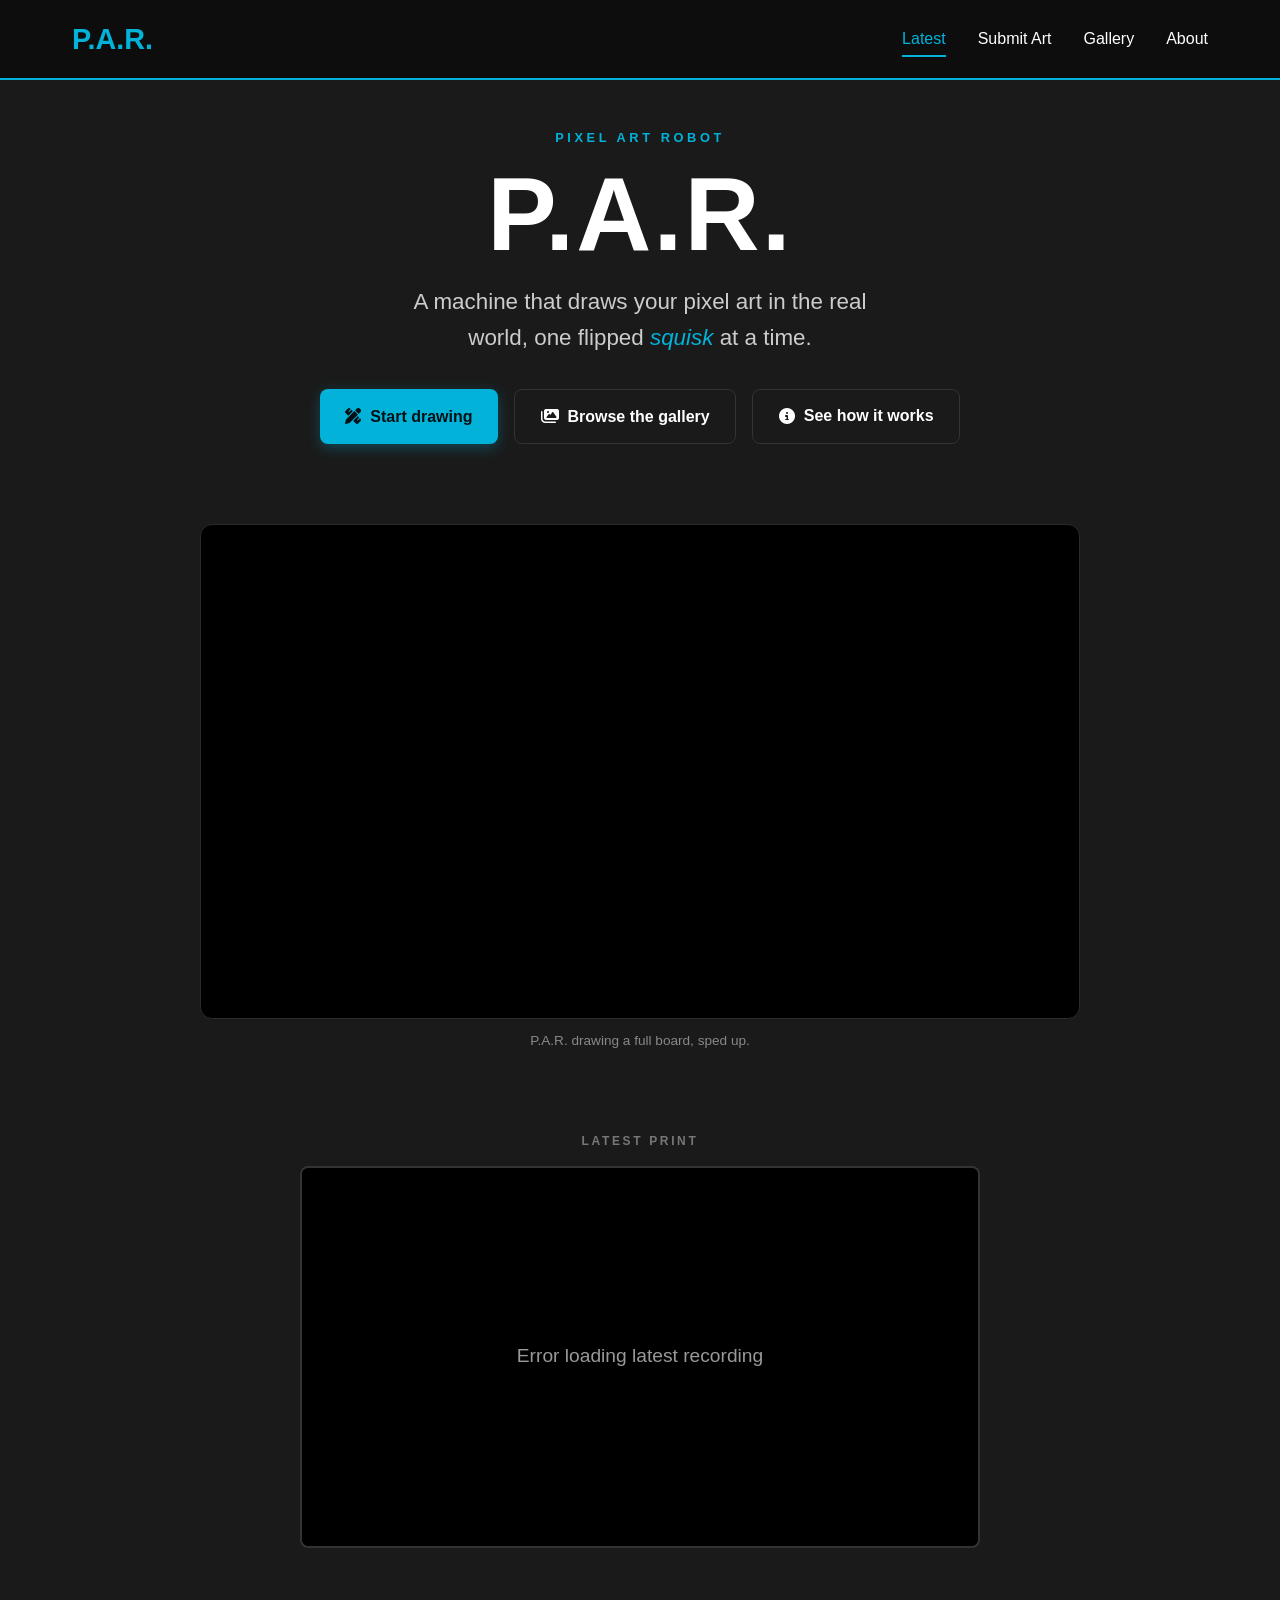
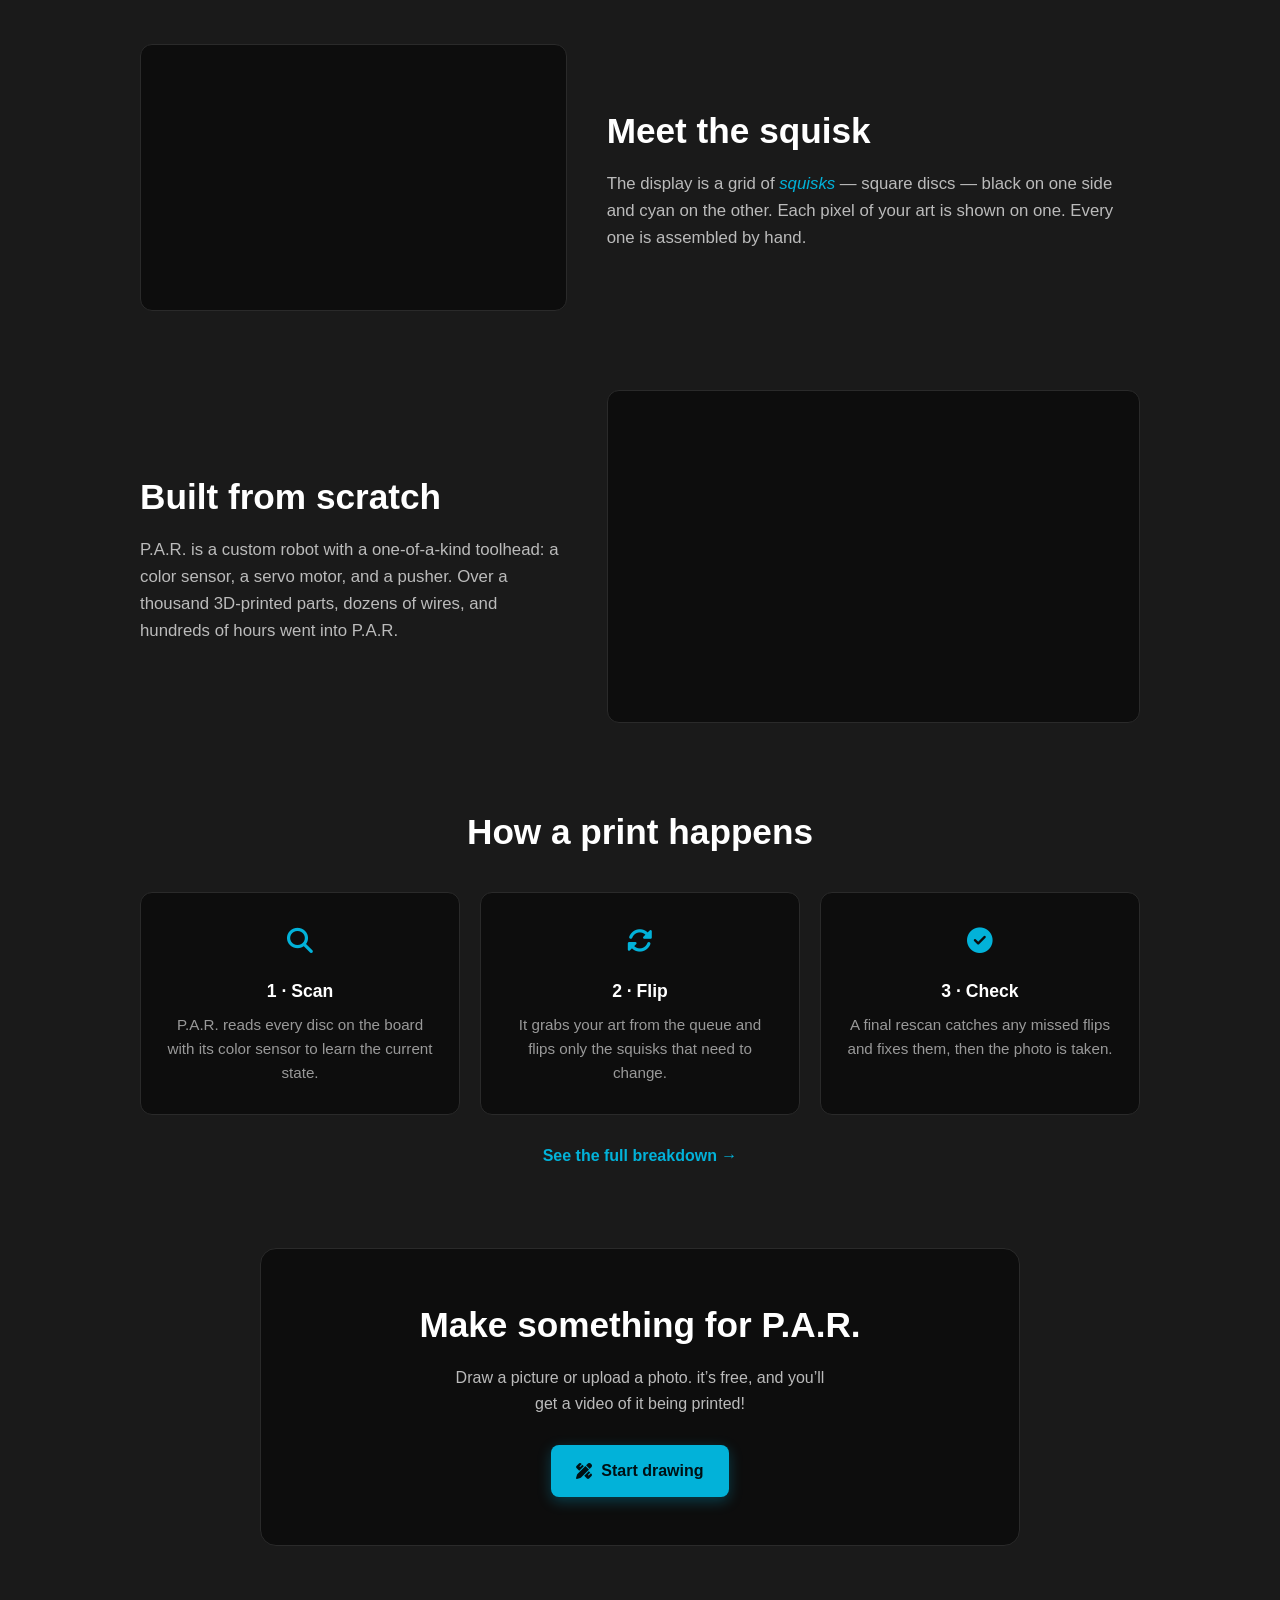
==== index.html @ ea00d744 "Submit modal: lighter field fill, retitle the modal and the first field - Field background #0d0d0d -" ====
<!DOCTYPE html>
<html lang="en">
<head>
    <meta charset="UTF-8">
    <meta name="viewport" content="width=device-width, initial-scale=1.0">
    <title>P.A.R.</title>
    <link rel="icon" type="image/webp" href="/favicon.webp">
    <link rel="stylesheet" href="https://cdnjs.cloudflare.com/ajax/libs/font-awesome/6.7.2/css/all.min.css" integrity="sha512-Evv84Mr4kqVGRNSgIGL/F/aIDqQb7xQ2vcrdIwxfjThSH8CSR7PBEakCr51Ck+w+/U6swU2Im1vVX0SVk9ABhg==" crossorigin="anonymous" referrerpolicy="no-referrer">
    <link rel="stylesheet" href="/style.css">
</head>
<body>
    <!-- Navbar -->
    <nav class="navbar">
        <div class="navbar-container">
            <a href="/latest" class="navbar-brand nav-link" data-tab="latest">P.A.R.</a>
            <ul class="navbar-menu">
                <li><a href="/latest" class="nav-link" data-tab="latest">Latest</a></li>
                <li><a href="/upload" class="nav-link" data-tab="upload">Submit Art</a></li>
                <li><a href="/gallery" class="nav-link" data-tab="gallery">Gallery</a></li>
                <li><a href="/about" class="nav-link" data-tab="about">About</a></li>
            </ul>
        </div>
    </nav>

    <!-- Main Content -->
    <main class="main-content">
        <!-- Latest / Home Tab -->
        <section id="latest" class="tab-content active">
            <!-- Hero -->
            <div class="home-hero reveal">
                <p class="home-eyebrow">Pixel Art Robot</p>
                <h1 class="home-title">P.A.R.</h1>
                <p class="home-subtitle">A machine that draws your pixel art in the real world, one flipped <em>squisk</em> at a time.</p>
                <div class="home-cta">
                    <a href="/upload" class="home-btn home-btn-primary nav-link" data-tab="upload"><i class="fa-solid fa-pen-ruler"></i> Start drawing</a>
                    <a href="/gallery" class="home-btn home-btn-ghost nav-link" data-tab="gallery"><i class="fa-solid fa-images"></i> Browse the gallery</a>
                    <button type="button" id="howItWorksBtn" class="home-btn home-btn-ghost"><i class="fa-solid fa-circle-info"></i> See how it works</button>
                </div>
                <!-- Prints-done counter (filled by updatePrintsDone from gallery.php) -->
                <div class="home-stat hidden" id="printsDoneStat" aria-live="polite">
                    <span class="home-stat-value" id="printsDoneValue">0</span>
                    <span class="home-stat-label" id="printsDoneLabel">prints done</span>
                </div>
            </div>

            <!-- Hero video: the drawing timelapse -->
            <div class="home-hero-video reveal">
                <video class="hero-video" autoplay muted loop playsinline preload="auto">
                    <source src="/media/drawing-timelapse.mp4" type="video/mp4">
                </video>
                <p class="home-hero-video-caption">P.A.R. drawing a full board, sped up.</p>
            </div>

            <!-- Featured latest recording (filled by loadLatestRecording) -->
            <div class="home-featured reveal">
                <p class="home-featured-label">Latest print</p>
                <div class="latest-container"></div>
            </div>

            <!-- Showcase: squisk assembly -->
            <section id="how-it-works" class="home-showcase reverse reveal">
                <div class="home-showcase-text">
                    <h2>Meet the squisk</h2>
                    <p>The display is a grid of <em>squisks</em> &mdash; square discs &mdash; black on one side and cyan on the other. Each pixel of your art is shown on one. Every one is assembled by hand.</p>
                </div>
                <div class="media-frame">
                    <video class="showcase-video" autoplay muted loop playsinline preload="metadata">
                        <source src="/media/squisk-assembly.mp4" type="video/mp4">
                    </video>
                </div>
            </section>

            <!-- Showcase: building the machine -->
            <section class="home-showcase reveal">
                <div class="home-showcase-text">
                    <h2>Built from scratch</h2>
                    <p>P.A.R. is a custom robot with a one-of-a-kind toolhead: a color sensor, a servo motor, and a pusher. Over a thousand 3D-printed parts, dozens of wires, and hundreds of hours went into P.A.R.</p>
                </div>
                <div class="media-frame">
                    <video class="showcase-video" autoplay muted loop playsinline preload="metadata">
                        <source src="/media/machine-build.mp4" type="video/mp4">
                    </video>
                </div>
            </section>

            <!-- How it works, three steps -->
            <section class="home-steps reveal">
                <h2 class="home-steps-title">How a print happens</h2>
                <div class="home-steps-grid">
                    <div class="home-step">
                        <div class="home-step-icon"><i class="fa-solid fa-magnifying-glass" aria-hidden="true"></i></div>
                        <h3>1 &middot; Scan</h3>
                        <p>P.A.R. reads every disc on the board with its color sensor to learn the current state.</p>
                    </div>
                    <div class="home-step">
                        <div class="home-step-icon"><i class="fa-solid fa-rotate" aria-hidden="true"></i></div>
                        <h3>2 &middot; Flip</h3>
                        <p>It grabs your art from the queue and flips only the squisks that need to change.</p>
                    </div>
                    <div class="home-step">
                        <div class="home-step-icon"><i class="fa-solid fa-circle-check" aria-hidden="true"></i></div>
                        <h3>3 &middot; Check</h3>
                        <p>A final rescan catches any missed flips and fixes them, then the photo is taken.</p>
                    </div>
                </div>
                <a href="/about" class="home-steps-link nav-link" data-tab="about">See the full breakdown &rarr;</a>
            </section>

            <!-- Final call to action -->
            <div class="home-final reveal">
                <h2>Make something for P.A.R.</h2>
                <p>Draw a picture or upload a photo. it&rsquo;s free, and you&rsquo;ll get a video of it being printed!</p>
                <a href="/upload" class="home-btn home-btn-primary nav-link" data-tab="upload"><i class="fa-solid fa-pen-ruler"></i> Start drawing</a>
            </div>
        </section>

        <!-- Upload Tab -->
        <section id="upload" class="tab-content">
            <div id="uploadRotatePrompt" class="upload-rotate-prompt hidden" aria-hidden="true">
                <div class="upload-rotate-card">
                    <div class="upload-rotate-icon" aria-hidden="true">
                        <i class="fa-solid fa-mobile-screen upload-rotate-phone"></i>
                        <i class="fa-solid fa-arrows-spin upload-rotate-arrows"></i>
                    </div>
                    <p>Rotate your phone for better experience</p>
                </div>
            </div>
            <div class="upload-container">
                <!-- Pixel Art Maker -->
                <div class="pixel-art-maker">
                    <div id="pixelGrid" class="pixel-grid"></div>
                    <div class="art-controls">
                        <div class="control-group" role="radiogroup" aria-label="Tool">
                            <span class="control-label">Tool</span>
                            <button type="button" class="tool-btn active" data-tool="pencil" aria-label="Pencil" title="Pencil"><i class="fa-solid fa-pencil"></i></button>
                            <button type="button" class="tool-btn" data-tool="line" aria-label="Line" title="Line"><i class="fa-solid fa-slash"></i></button>
                            <button type="button" class="tool-btn" data-tool="fill" aria-label="Fill" title="Fill"><i class="fa-solid fa-fill-drip"></i></button>
                        </div>
                        <div class="control-group" aria-label="Pen size">
                            <span class="control-label">Size</span>
                            <input type="range" id="penSizeSlider" class="pen-size-slider" min="1" max="20" value="1" aria-label="Pen size">
                            <span id="penSizeValue" class="pen-size-value">1</span>
                        </div>
                        <div class="control-group" aria-label="History">
                            <span class="control-label">History</span>
                            <button id="undoBtn" type="button" class="tool-btn" aria-label="Undo" title="Undo"><i class="fa-solid fa-rotate-left"></i></button>
                            <button id="redoBtn" type="button" class="tool-btn" aria-label="Redo" title="Redo"><i class="fa-solid fa-rotate-right"></i></button>
                        </div>
                        <div class="control-group" role="radiogroup" aria-label="Color">
                            <span class="control-label">Color</span>
                            <button type="button" class="color-btn color-blue active" data-color="blue" aria-label="Blue" title="Blue"></button>
                            <button type="button" class="color-btn color-black" data-color="black" aria-label="Black" title="Black"></button>
                            <button type="button" class="color-btn color-dither" data-color="dither" aria-label="Dither" title="Dither"><i class="fa-solid fa-chess-board" style="color: #02b2d9;"></i></button>
                        </div>
                        <button id="clearPixels" class="clear-button" type="button">Clear</button>
                    </div>
                </div>

                <!-- Clear Confirmation Modal -->
                <div id="clearConfirmModal" class="upload-modal hidden">
                    <div class="modal-content name-modal-content">
                        <h2 class="name-modal-title">Clear the canvas?</h2>
                        <p class="clear-modal-text">This will erase your pixel art. This can be undone with the undo.</p>
                        <div class="name-modal-actions">
                            <button id="cancelClearModal" type="button" class="queue-modal-button queue-modal-cancel">Cancel</button>
                            <button id="confirmClearModal" type="button" class="queue-modal-button clear-modal-confirm">Clear</button>
                        </div>
                    </div>
                </div>
                <button id="uploadBtn" type="button" class="upload-photo-link">Want to upload a photo instead? We'll turn it into pixel art!</button>
                <div class="upload-actions">
                    <button id="sendQueueBtn" class="upload-button queue-button">Send to P.A.R. Queue</button>
                </div>
                <p id="queueStatus" class="queue-status" aria-live="polite"></p>
                <input type="file" id="fileInput" accept="image/*,.heic,.heif" style="display: none;">

                <!-- Crop Modal -->
                <div id="cropModal" class="upload-modal hidden">
                    <div class="modal-content">
                        <!-- Action Buttons -->
                        <div class="modal-actions">
                            <button id="confirmCrop" class="confirm-button" title="Confirm Crop">✓</button>
                            <button id="cancelCrop" class="cancel-button" title="Cancel Crop">✕</button>
                        </div>

                        <!-- Crop Container -->
                        <div class="crop-frame-container">
                            <canvas id="cropCanvas" class="crop-canvas" tabindex="0"
                                    aria-label="Crop area: drag to move, pinch or scroll to zoom"></canvas>
                        </div>

                        <!-- Crop Controls -->
                        <div class="crop-controls">
                            <button type="button" id="cropRotateLeft" class="crop-control-button" title="Rotate left (Shift+R)" aria-label="Rotate left">
                                <i class="fa-solid fa-rotate-left"></i>
                            </button>
                            <button type="button" id="cropZoomOut" class="crop-control-button" title="Zoom out (−)" aria-label="Zoom out">
                                <i class="fa-solid fa-magnifying-glass-minus"></i>
                            </button>
                            <button type="button" id="cropReset" class="crop-control-button crop-reset-button" title="Fit whole image (0)">
                                <i class="fa-solid fa-expand"></i> Fit
                            </button>
                            <button type="button" id="cropZoomIn" class="crop-control-button" title="Zoom in (+)" aria-label="Zoom in">
                                <i class="fa-solid fa-magnifying-glass-plus"></i>
                            </button>
                            <button type="button" id="cropRotateRight" class="crop-control-button" title="Rotate right (R)" aria-label="Rotate right">
                                <i class="fa-solid fa-rotate-right"></i>
                            </button>
                        </div>

                        <!-- Crop Instructions -->
                        <div class="crop-instructions">
                            <p>Drag to move • Pinch or scroll to zoom • Double-tap to fit</p>
                        </div>
                    </div>
                </div>

                <!-- Upload Preview Modal -->
                <div id="uploadModal" class="upload-modal hidden">
                    <div class="modal-content">
                        <!-- Action Buttons -->
                        <div class="modal-actions">
                            <button id="confirmUpload" class="confirm-button" title="Confirm Upload">✓</button>
                            <button id="cancelUpload" class="cancel-button" title="Cancel Upload">✕</button>
                        </div>

                        <!-- Preview Grid -->
                        <div id="previewGrid" class="preview-grid"></div>

                        <!-- Black Point Slider -->
                        <div class="slider-container">
                            <label for="blackPointSlider">Black Point: <span id="blackPointValue">127</span></label>
                            <input type="range" id="blackPointSlider" min="0" max="255" value="127" class="slider">
                        </div>
                    </div>
                </div>

                <!-- Name Modal -->
                <div id="nameModal" class="upload-modal hidden">
                    <div class="modal-content name-modal-content">
                        <h2 class="name-modal-title">Add details to your art</h2>
                        <input type="text" id="pictureName" class="name-modal-input" placeholder="Enter a title for your artwork..." maxlength="100" autocomplete="off">
                        <p id="pictureNameError" class="name-modal-error hidden">A title is required.</p>
                        <input type="text" id="pictureArtist" class="name-modal-input" placeholder="Artist name (optional)" maxlength="100" autocomplete="name">
                        <input type="email" id="pictureEmail" class="name-modal-input" placeholder="Email to be notified when it prints (optional)" maxlength="254" autocomplete="email" inputmode="email">
                        <p id="pictureEmailError" class="name-modal-error hidden">Please enter a valid email, or leave it blank.</p>
                        <div id="nameModalPreview" class="preview-grid name-modal-preview" aria-hidden="true"></div>
                        <div class="name-modal-actions">
                            <button id="cancelNameModal" class="queue-modal-button queue-modal-cancel">Cancel</button>
                            <button id="confirmNameModal" class="queue-modal-button queue-modal-confirm">Upload</button>
                        </div>
                    </div>
                </div>
            </div>
        </section>

        <!-- Gallery Tab -->
        <section id="gallery" class="tab-content">
            <div class="gallery-search-wrap">
                <i class="fa-solid fa-magnifying-glass gallery-search-icon" aria-hidden="true"></i>
                <input type="search" id="gallerySearch" class="gallery-search" placeholder="Search by name" autocomplete="off" aria-label="Search gallery by name">
            </div>
            <div class="gallery-subtabs-sentinel" aria-hidden="true"></div>
            <div class="gallery-subtabs" role="tablist" aria-label="Gallery sections">
                <button type="button" class="gallery-subtab active" data-subtab="gallery" role="tab" aria-selected="true">Gallery</button>
                <button type="button" class="gallery-subtab" data-subtab="queue" role="tab" aria-selected="false">Queue</button>
            </div>
            <div class="gallery-container" id="galleryContainer"></div>
            <div class="gallery-container hidden" id="queueContainer"></div>

            <!-- Gallery Item Modal -->
            <div id="galleryItemModal" class="upload-modal hidden">
                <div class="modal-content gallery-item-modal-content">
                    <div class="modal-actions">
                        <button id="closeGalleryModal" class="cancel-button" title="Close">✕</button>
                    </div>
                    <!-- Scroll container: bitmap + photo + 16:9 recording stack
                         taller than the viewport on phones and short laptops.
                         The ✕ stays outside it so it can't scroll out of reach. -->
                    <div class="gallery-modal-scroll">
                        <p id="galleryModalName" class="gallery-modal-name"></p>
                        <p id="galleryModalArtist" class="gallery-modal-artist hidden"></p>
                        <canvas id="galleryModalImage" class="gallery-modal-image"></canvas>
                        <img id="galleryModalSnapshot" class="gallery-modal-snapshot hidden" alt="P.A.R. photo">
                        <p id="galleryModalNoSnapshot" class="gallery-modal-no-snapshot hidden">No P.A.R. image available.</p>
                        <p id="galleryModalPending" class="gallery-modal-pending hidden">In progress &mdash; check back once printing finishes.</p>
                        <p id="galleryModalQueue" class="gallery-modal-pending hidden"></p>
                        <div id="galleryModalVideo" class="gallery-modal-video hidden"></div>
                    </div>
                </div>
            </div>
        </section>

        <!-- About Tab -->
        <section id="about" class="tab-content">
            <div class="about-container">
                <!-- Written about section -->
                <section class="about-section">
                    <h2>About P.A.R.</h2>
                    <p>P.A.R. is a robot that draws 37x18 monochrome pixel art by flipping <i>squisks</i> (square discs).</p>
                    <p>It was designed to provide a unique art experience, letting the artist watch their art get made physically, through an interesting process.</p>
                </section>

                <!-- FAQ section -->
                <section class="about-faq">
                    <h2>FAQ</h2>
                    <div class="faq-item">
                        <h3>What does P.A.R. stand for?</h3>
                        <p>P.A.R. stands for <b>P</b>ixel <b>A</b>rt <b>R</b>obot.</p>
                    </div>
                    <div class="faq-item">
                        <h3>How much does it cost to submit art to P.A.R.??</h3>
                        <p>Submitting art to P.A.R. is completely free. There are no fees or ads.</p>
                    </div>
                    <div class="faq-item">
                        <h3>How does P.A.R. work?</h3>
                        <p>P.A.R. is basically a CNC machine with a special toolhead. It has a color sensor, a servo motor, and a pin, or pusher. The robot first scans the grid with the color sensor. Then it grabs the next pixel art piece from the server. Once it has the art, it starts flipping squisks. Here's an animation of how a squisk is flipped:</p>
                        <video class="faq-video" controls width="100%" height="auto" style="padding-top: 1rem;">
                            <source src="/flip_animation.mp4" type="video/mp4">
                            Your browser does not support the video tag.
                        </video>
                        <p> Next, it rescans the grid to check which squisks it failed to flip. It finally fixes any errors it finds.</p>
                    </div>
                    <div class="faq-item">
                        <h3>Can I build it myself?</h3>
                        <p>Yes! If you want to subject yourself to weeks or months of pain and suffering, you can access the <a href="https://cad.onshape.com/documents/f53ad3e9ce30d5497e995b42" target="_blank">full CAD model</a> for free, and 3D print all the parts. You'll also need all of the items on <a href="https://docs.google.com/spreadsheets/d/1KDJ_dTGv3_-FfAlu_G02fjJiUnLSrUQJU5qLMHbVO0g/edit?gid=0#gid=0">this material list.</a> You can find the code <a href="https://github.com/Z-Coder672/P.A.R.">on my GitHub</a>.<br><br> Disclaimer: the material list and other documents that regard building a P.A.R. are not necesarily complete yet. I am not responsible for any harm or damage caused by attempting to build a P.A.R.</p>
                    </div>
                </section>
            </div>
        </section>
    </main>

    <script src="/script.js"></script>
</body>
</html>
---- style.css ----
* {
    margin: 0;
    padding: 0;
    box-sizing: border-box;
}

html, body {
    height: 100%;
}

body {
    font-family: 'Segoe UI', Tahoma, Geneva, Verdana, sans-serif;
    background-color: #1a1a1a;
    color: #ffffff;
    line-height: 1.6;
    display: flex;
    flex-direction: column;
}

/* Navbar Styles */
.navbar {
    background-color: #0d0d0d;
    border-bottom: 2px solid #02b2d9;
    padding: 1rem 0;
    position: fixed;
    top: 0;
    left: 0;
    right: 0;
    z-index: 100;
}

.navbar-container {
    max-width: 1200px;
    margin: 0 auto;
    display: flex;
    justify-content: space-between;
    align-items: center;
    padding: 0 2rem;
}

.navbar-brand {
    font-size: 1.8rem;
    font-weight: bold;
    color: #02b2d9;
    text-decoration: none;
    cursor: pointer;
    /* Logo is a link now — keep it from being drag-selected as text. */
    user-select: none;
    -webkit-user-select: none;
    -webkit-tap-highlight-color: transparent;
}

.navbar-brand:hover,
.navbar-brand.active {
    text-decoration: none;
    border-bottom: none;
}

.navbar-menu {
    display: flex;
    list-style: none;
    gap: 2rem;
}

.navbar-menu a {
    color: #ffffff;
    text-decoration: none;
    transition: color 0.3s ease;
    font-weight: 500;
}

.navbar-menu a:hover {
    color: #02b2d9;
}

.navbar-menu a.active {
    color: #02b2d9;
    border-bottom: 2px solid #02b2d9;
    padding-bottom: 0.5rem;
}

/* Main Content */
.main-content {
    flex: 1;
    display: flex;
    flex-direction: column;
    padding-top: var(--navbar-height, 64px);
}

/* Tab Content */
.tab-content {
    display: none;
    flex: 1;
    padding: 2rem;
    max-width: 1200px;
    margin: 0 auto;
    width: 100%;
}

.tab-content.active {
    display: flex;
    justify-content: center;
    align-items: center;
}

/* Latest Recording Section */
#latest.tab-content.active {
    flex-direction: column;
}

.latest-container {
    width: 100%;
    max-width: 600px;
    display: flex;
    flex-direction: column;
    align-items: center;
}

.latest-caption {
    font-size: 1.3rem;
    font-weight: bold;
    color: #02b2d9;
    text-align: center;
}

.latest-iframe,
.latest-iframe-wrapper iframe {
    width: 100%;
    height: 100%;
    border: 0;
    border-radius: 8px;
    display: block;
}

.latest-iframe-wrapper {
    width: 100%;
    aspect-ratio: 16 / 9;
    margin-bottom: 1rem;
    border-radius: 8px;
    overflow: hidden;
    position: relative;
    z-index: 5;
}

.latest-loading-box {
    width: 100%;
    aspect-ratio: 16 / 9;
    background-color: #000000;
    border-radius: 8px;
    display: flex;
    align-items: center;
    justify-content: center;
    font-size: 1.3rem;
    color: #999999;
    margin-bottom: 1rem;
    border: 2px solid #333333;
}

.latest-links {
    margin-top: 1rem;
    text-align: center;
    color: #cccccc;
    font-size: 1rem;
    max-width: 600px;
}

.latest-links a {
    color: #02b2d9;
    text-decoration: none;
}

.latest-links a:hover {
    text-decoration: underline;
}

.no-latest-box {
    width: 100%;
    aspect-ratio: 16 / 9;
    background-color: #000000;
    border-radius: 8px;
    display: flex;
    flex-direction: column;
    align-items: center;
    justify-content: center;
    gap: 0.75rem;
    font-size: 1.2rem;
    color: #999999;
    margin-bottom: 1rem;
    border: 2px solid #333333;
    text-align: center;
    padding: 1rem;
}

.no-latest-box a {
    color: #02b2d9;
    text-decoration: none;
}

.no-latest-box a:hover {
    text-decoration: underline;
}

/* ============================================================
   Home / landing page (Latest tab)
   ============================================================ */

/* Let the landing page stack top-aligned instead of vertically
   centering a single video. */
#latest.tab-content.active {
    justify-content: flex-start;
    align-items: center;
    gap: 5rem;
    padding-top: 3rem;
    padding-bottom: 4rem;
}

/* Scroll-reveal: elements fade + rise into view once. */
.reveal {
    opacity: 0;
    transform: translateY(28px);
    transition: opacity 0.7s ease, transform 0.7s ease;
    will-change: opacity, transform;
}

.reveal.in-view {
    opacity: 1;
    transform: none;
}

@media (prefers-reduced-motion: reduce) {
    .reveal {
        opacity: 1;
        transform: none;
        transition: none;
    }
}

/* --- Hero --- */
.home-hero {
    width: 100%;
    max-width: 760px;
    text-align: center;
    display: flex;
    flex-direction: column;
    /* stretch (not center) so flex children take the container width and wrap /
       clamp internally instead of shrink-wrapping and overflowing on mobile. */
    align-items: stretch;
    gap: 0.6rem;
}

.home-eyebrow {
    font-size: 0.8rem;
    font-weight: 700;
    letter-spacing: 0.28em;
    text-transform: uppercase;
    color: #02b2d9;
    margin: 0;
}

.home-title {
    font-size: clamp(3.5rem, 12vw, 6.5rem);
    font-weight: 800;
    letter-spacing: 0.02em;
    line-height: 1;
    color: #ffffff;
    margin: 0.25rem 0 0.5rem;
}

.home-subtitle {
    font-size: clamp(1.05rem, 2.6vw, 1.4rem);
    color: #cccccc;
    max-width: 40ch;
    margin: 0 auto;
}

.home-subtitle em {
    color: #02b2d9;
    font-style: italic;
}

.home-cta {
    display: flex;
    flex-wrap: wrap;
    justify-content: center;
    gap: 1rem;
    margin-top: 1.5rem;
}

.home-btn {
    display: inline-flex;
    align-items: center;
    gap: 0.55rem;
    padding: 0.85rem 1.6rem;
    font-size: 1rem;
    font-weight: 700;
    border-radius: 8px;
    text-decoration: none;
    cursor: pointer;
    transition: transform 0.2s ease, box-shadow 0.2s ease, background-color 0.2s ease, border-color 0.2s ease, color 0.2s ease;
}

.home-btn-primary {
    background-color: #02b2d9;
    color: #001014;
    box-shadow: 0 4px 14px rgba(2, 178, 217, 0.3);
}

.home-btn-primary:hover {
    background-color: #29c6e8;
    transform: translateY(-2px);
    box-shadow: 0 8px 22px rgba(2, 178, 217, 0.45);
}

.home-btn-ghost {
    background-color: transparent;
    color: #ffffff;
    border: 1px solid #333333;
}

.home-btn-ghost:hover {
    border-color: #02b2d9;
    color: #02b2d9;
    transform: translateY(-2px);
}

.home-btn:active {
    transform: translateY(0);
}

/* --- Prints-done counter --- */
.home-stat {
    display: flex;
    flex-direction: column;
    align-items: center;
    gap: 0.15rem;
    margin-top: 1.75rem;
    /* The hero is the last child of #latest's 5rem section gap, so the counter
       inherits all of it. Pull that back in — the stat reads as part of the
       hero, not as its own section. */
    margin-bottom: -2.75rem;
}

.home-stat.hidden {
    display: none;
}

.home-stat-value {
    font-size: clamp(2rem, 6vw, 2.8rem);
    font-weight: 800;
    line-height: 1;
    color: #02b2d9;
    font-variant-numeric: tabular-nums;
}

.home-stat-label {
    font-size: 0.75rem;
    font-weight: 700;
    letter-spacing: 0.22em;
    text-transform: uppercase;
    color: #777777;
}

/* --- Hero video (drawing timelapse) --- */
.home-hero-video {
    width: 100%;
    max-width: 880px;
    display: flex;
    flex-direction: column;
    align-items: center;
    gap: 0.7rem;
}

.home-hero-video .hero-video {
    width: 100%;
    aspect-ratio: 16 / 9;
    object-fit: cover;
    display: block;
    border-radius: 12px;
    border: 1px solid #2a2a2a;
    background-color: #000000;
}

.home-hero-video-caption {
    font-size: 0.85rem;
    color: #888888;
    margin: 0;
    text-align: center;
}

/* --- Featured latest recording --- */
.home-featured {
    width: 100%;
    max-width: 680px;
    text-align: center;
    display: flex;
    flex-direction: column;
    align-items: stretch;
    gap: 0.9rem;
}

.home-featured .latest-links {
    margin-left: auto;
    margin-right: auto;
}

.home-featured-label {
    font-size: 0.75rem;
    font-weight: 700;
    letter-spacing: 0.22em;
    text-transform: uppercase;
    color: #777777;
    margin: 0;
}

.home-featured .latest-container {
    max-width: 680px;
}

/* --- Showcase sections (text + media) --- */
.home-showcase {
    width: 100%;
    max-width: 1000px;
    display: grid;
    grid-template-columns: 1fr 1.25fr;
    align-items: center;
    gap: 2.5rem;
}

.home-showcase.reverse .home-showcase-text {
    order: 2;
}

/* Offset the scroll target so "See how it works" lands the section below the
   fixed navbar rather than under it. */
#how-it-works {
    scroll-margin-top: calc(var(--navbar-height, 64px) + 1.5rem);
}

.home-showcase-text h2 {
    font-size: clamp(1.6rem, 4vw, 2.2rem);
    color: #ffffff;
    margin: 0 0 0.75rem;
}

.home-showcase-text p {
    color: #bbbbbb;
    font-size: 1.05rem;
    margin: 0;
}

.home-showcase-text em {
    color: #02b2d9;
    font-style: italic;
}

.media-frame {
    width: 100%;
    aspect-ratio: 16 / 10;
    border: 1px solid #2a2a2a;
    border-radius: 12px;
    overflow: hidden;
    background-color: #0d0d0d;
}

.media-frame video,
.media-frame img {
    width: 100%;
    height: 100%;
    object-fit: cover;
    display: block;
}

.media-placeholder {
    width: 100%;
    height: 100%;
    display: flex;
    flex-direction: column;
    align-items: center;
    justify-content: center;
    text-align: center;
    gap: 0.6rem;
    padding: 1.5rem;
    color: #555555;
    background-image:
        repeating-linear-gradient(45deg, transparent 0 14px, rgba(255, 255, 255, 0.015) 14px 28px);
    transition: color 0.2s ease, border-color 0.2s ease;
}

.media-frame:hover .media-placeholder {
    color: #6a6a6a;
}

.media-placeholder i {
    font-size: 2.4rem;
    color: #02b2d9;
    opacity: 0.55;
}

.media-placeholder-title {
    font-size: 0.95rem;
    font-weight: 600;
    color: #999999;
    max-width: 26ch;
}

.media-placeholder-note {
    font-size: 0.75rem;
    letter-spacing: 0.16em;
    text-transform: uppercase;
    color: #4a4a4a;
}

/* --- How it works, three steps --- */
.home-steps {
    width: 100%;
    max-width: 1000px;
    text-align: center;
}

.home-steps-title {
    font-size: clamp(1.6rem, 4vw, 2.2rem);
    color: #ffffff;
    margin: 0 0 2rem;
}

.home-steps-grid {
    display: grid;
    grid-template-columns: repeat(3, 1fr);
    gap: 1.25rem;
}

.home-step {
    background-color: #0d0d0d;
    border: 1px solid #2a2a2a;
    border-radius: 12px;
    padding: 1.75rem 1.5rem;
    text-align: center;
    transition: border-color 0.2s ease, transform 0.2s ease;
}

.home-step:hover {
    border-color: #02b2d9;
    transform: translateY(-4px);
}

.home-step-icon {
    font-size: 1.6rem;
    color: #02b2d9;
    margin-bottom: 0.9rem;
}

.home-step h3 {
    color: #ffffff;
    font-size: 1.1rem;
    margin: 0 0 0.5rem;
}

.home-step p {
    color: #999999;
    font-size: 0.95rem;
    margin: 0;
}

.home-steps-link {
    display: inline-block;
    margin-top: 1.75rem;
    color: #02b2d9;
    text-decoration: none;
    font-weight: 600;
}

.home-steps-link:hover {
    text-decoration: underline;
}

/* --- Final CTA --- */
.home-final {
    width: 100%;
    max-width: 760px;
    text-align: center;
    background-color: #0d0d0d;
    border: 1px solid #2a2a2a;
    border-radius: 16px;
    padding: 3rem 2rem;
    display: flex;
    flex-direction: column;
    align-items: center;
    gap: 0.75rem;
}

.home-final h2 {
    font-size: clamp(1.6rem, 4vw, 2.2rem);
    color: #ffffff;
    margin: 0;
}

.home-final p {
    color: #bbbbbb;
    margin: 0 0 1rem;
    max-width: 44ch;
}

@media (max-width: 768px) {
    #latest.tab-content.active {
        gap: 3.5rem;
    }

    .home-showcase {
        grid-template-columns: 1fr;
        gap: 1.25rem;
    }

    .home-showcase.reverse .home-showcase-text {
        order: 0;
    }

    .home-showcase-text {
        text-align: center;
    }

    .home-steps-grid {
        grid-template-columns: 1fr;
    }
}

/* Upload Container */
.upload-container {
    display: flex;
    flex-direction: column;
    justify-content: center;
    align-items: center;
    gap: 2rem;
    width: 100%;
    padding-inline: 1rem;
}

.upload-actions {
    display: flex;
    flex-wrap: wrap;
    justify-content: center;
    gap: 1rem;
}

.upload-photo-link {
    display: block;
    margin: 0 auto;
    background: none;
    border: none;
    padding: 0;
    color: #02b2d9;
    font-family: inherit;
    font-size: 1rem;
    text-align: center;
    text-decoration: underline;
    text-underline-offset: 3px;
    cursor: pointer;
    transition: color 0.3s ease;
}

.upload-photo-link:hover {
    color: #00a0c4;
}

.upload-rotate-prompt {
    position: fixed;
    left: 50%;
    bottom: calc(1rem + env(safe-area-inset-bottom));
    transform: translateX(-50%);
    z-index: 1100;
    width: min(28rem, calc(100% - 2rem));
    pointer-events: none;
}

.upload-rotate-prompt.hidden {
    display: none;
}

.upload-rotate-card {
    display: flex;
    flex-direction: row;
    align-items: center;
    justify-content: center;
    gap: 0.85rem;
    width: 100%;
    padding: 0.8rem 1rem;
    border: 1px solid rgba(2, 178, 217, 0.25);
    border-radius: 999px;
    background: rgba(10, 10, 10, 0.58);
    backdrop-filter: blur(10px);
    color: #ffffff;
    opacity: 0.72;
}

.upload-rotate-card p {
    margin: 0;
    font-size: 0.82rem;
    font-weight: 600;
    letter-spacing: 0.02em;
    text-transform: uppercase;
}

.upload-rotate-icon {
    --upload-phone-size: 1.5rem;
    --upload-arrow-scale: 1.55;
    position: relative;
    width: calc(var(--upload-phone-size) * var(--upload-arrow-scale));
    height: calc(var(--upload-phone-size) * var(--upload-arrow-scale));
    display: grid;
    place-items: center;
    color: #02b2d9;
    filter: drop-shadow(0 0 24px rgba(2, 178, 217, 0.35));
}

.upload-rotate-phone,
.upload-rotate-arrows {
    grid-area: 1 / 1;
    display: block;
    line-height: 1;
    transform-origin: center;
}

.upload-rotate-phone {
    font-size: var(--upload-phone-size);
    z-index: 1;
}

.upload-rotate-arrows {
    font-size: calc(var(--upload-phone-size) * var(--upload-arrow-scale));
    opacity: 0.45;
}

/* Pixel Art Maker */
.pixel-art-maker {
    display: flex;
    flex-direction: column;
    align-items: center;
    gap: 1rem;
    width: 100%;
}

.pixel-grid {
    display: grid;
    grid-template-columns: repeat(37, minmax(0, 1fr));
    grid-template-rows: repeat(18, minmax(0, 1fr));
    gap: 0;
    width: 100%;
    aspect-ratio: 37 / 18;
    background-color: #000000;
    padding: 0;
    border: 2px solid #02b2d9;
    border-radius: 4px;
    touch-action: none;
    overscroll-behavior: contain;
    -webkit-user-select: none;
    user-select: none;
    overflow: hidden;
}

.pixel {
    width: 100%;
    height: 100%;
    background-color: #000000;
    cursor: pointer;
    border: 0;
    transition: background-color 0.1s ease;
    touch-action: none;
}

.pixel.active {
    background-color: #02b2d9;
}

.art-controls {
    display: flex;
    flex-wrap: wrap;
    align-items: center;
    justify-content: center;
    gap: 1rem;
    padding: 0.6rem 0.85rem;
    background-color: #0d0d0d;
    border: 1px solid #333333;
    border-radius: 8px;
}

.control-group {
    display: flex;
    align-items: center;
    gap: 0.4rem;
    padding: 0 0.4rem;
}

.control-group + .control-group {
    border-left: 1px solid #2a2a2a;
}

.control-label {
    font-size: 0.8rem;
    font-weight: 600;
    color: #888888;
    text-transform: uppercase;
    letter-spacing: 0.05em;
    margin-right: 0.25rem;
}

.tool-btn {
    width: 36px;
    height: 36px;
    background-color: #1a1a1a;
    color: #cccccc;
    border: 1px solid #333333;
    border-radius: 6px;
    cursor: pointer;
    font-size: 0.95rem;
    display: flex;
    align-items: center;
    justify-content: center;
    transition: all 0.2s ease;
}

.tool-btn:hover {
    border-color: #02b2d9;
    color: #ffffff;
}

.tool-btn.active {
    background-color: #02b2d9;
    color: #000000;
    border-color: #02b2d9;
}

.tool-btn:disabled {
    opacity: 0.4;
    cursor: not-allowed;
}

.tool-btn:disabled:hover {
    border-color: #333333;
    color: #cccccc;
}

.color-btn {
    width: 32px;
    height: 32px;
    border-radius: 50%;
    border: 2px solid #333333;
    cursor: pointer;
    padding: 0;
    transition: all 0.2s ease;
}

.color-btn.color-blue {
    background-color: #02b2d9;
}

.color-btn.color-black {
    background-color: #000000;
}

.color-btn.color-dither {
    background-color: #000000;
    display: inline-flex;
    align-items: center;
    justify-content: center;
    font-size: 50px;
    line-height: 1;
    overflow: hidden;
}

.color-btn:hover {
    border-color: #ffffff;
}

.color-btn.active {
    border-color: #ffffff;
    box-shadow: 0 0 0 2px #02b2d9;
}

.clear-button {
    background-color: #e63946;
    color: #ffffff;
    border: none;
    padding: 0.5rem 1rem;
    font-size: 0.9rem;
    font-weight: bold;
    border-radius: 6px;
    cursor: pointer;
    transition: all 0.2s ease;
}

.clear-button:hover {
    background-color: #f05559;
    box-shadow: 0 4px 12px rgba(230, 57, 70, 0.35);
}

.clear-button:active {
    transform: translateY(1px);
}

.clear-modal-text {
    color: #cccccc;
    text-align: center;
    margin: 0;
}

.clear-modal-confirm {
    background-color: #e63946;
    color: #ffffff;
    box-shadow: 0 4px 12px rgba(230, 57, 70, 0.28);
}

.upload-button {
    background-color: #02b2d9;
    color: #000000;
    border: none;
    padding: 1rem 2rem;
    font-size: 1.1rem;
    font-weight: bold;
    border-radius: 6px;
    cursor: pointer;
    transition: all 0.3s ease;
    box-shadow: 0 4px 12px rgba(2, 178, 217, 0.3);
}

.upload-button:hover {
    background-color: #00a0c4;
    transform: translateY(-2px);
    box-shadow: 0 6px 16px rgba(2, 178, 217, 0.5);
}

.upload-button:active {
    transform: translateY(0);
}

.queue-button {
    background-color: #f2c94c;
    color: #111111;
    box-shadow: 0 4px 12px rgba(242, 201, 76, 0.3);
}

.queue-button:hover {
    background-color: #ffd95f;
    box-shadow: 0 6px 16px rgba(242, 201, 76, 0.45);
}

.queue-status {
    min-height: 1.5rem;
    color: #02b2d9;
    font-size: 0.95rem;
    text-align: center;
}

.queue-status.error {
    color: #ff7b7b;
}

/* Crop Modal */
/* The ✓/✕ actions are absolutely positioned over the top-right of the content,
   so the crop frame needs headroom or they sit on top of the drag surface. */
#cropModal .modal-content {
    padding-top: 4.25rem;
}

.crop-frame-container {
    display: flex;
    justify-content: center;
    align-items: center;
    margin-bottom: 1rem;
}

#cropCanvas {
    display: block;
    border: 2px solid #02b2d9;
    border-radius: 4px;
    background-color: #000000;
    cursor: grab;
    width: 100%;
    max-width: 500px;
    aspect-ratio: 37 / 18;
    /* Pointer events must own the gesture: no browser pan/pinch/zoom, no
       text selection, no long-press callout, no native image drag. */
    touch-action: none;
    -webkit-user-select: none;
    user-select: none;
    -webkit-touch-callout: none;
    -webkit-tap-highlight-color: transparent;
}

#cropCanvas:focus-visible {
    outline: 2px solid #f2c94c;
    outline-offset: 2px;
}

#cropCanvas.is-grabbing {
    cursor: grabbing;
}

.crop-controls {
    display: flex;
    justify-content: center;
    align-items: center;
    flex-wrap: wrap;
    gap: 0.5rem;
}

.crop-control-button {
    min-width: 44px;
    min-height: 44px;
    padding: 0 0.9rem;
    border: 1px solid #444444;
    border-radius: 6px;
    background-color: #262626;
    color: #ffffff;
    font-size: 1rem;
    font-family: inherit;
    cursor: pointer;
    display: inline-flex;
    align-items: center;
    justify-content: center;
    gap: 0.4rem;
    transition: background-color 0.2s ease, border-color 0.2s ease;
    touch-action: manipulation;
}

.crop-control-button:hover {
    background-color: #333333;
    border-color: #02b2d9;
}

.crop-control-button:active {
    background-color: #02b2d9;
    color: #000000;
}

.crop-instructions {
    text-align: center;
    color: #999999;
    font-size: 0.9rem;
    margin-top: 1rem;
    padding: 0.5rem;
    border-top: 1px solid #444444;
}

.crop-instructions p {
    margin: 0;
}

/* Set while the crop modal is open so the page behind can't scroll or
   rubber-band under a drag gesture on mobile. */
body.modal-open {
    overflow: hidden;
    overscroll-behavior: none;
}

/* Upload Modal */
.upload-modal {
    position: fixed;
    top: 0;
    left: 0;
    width: 100%;
    height: 100%;
    background-color: rgba(0, 0, 0, 0.7);
    display: flex;
    justify-content: center;
    align-items: center;
    z-index: 1000;
}

.upload-modal.hidden {
    display: none;
}

.modal-content {
    background-color: #1a1a1a;
    border: 2px solid #02b2d9;
    border-radius: 8px;
    padding: 2rem;
    max-width: 600px;
    width: 90%;
    position: relative;
}

.queue-modal-content {
    max-width: 760px;
    display: flex;
    flex-direction: column;
    gap: 1.5rem;
}

.queue-modal-title {
    margin: 0;
    text-align: center;
    font-size: 1.35rem;
    color: #ffffff;
}

/* Modal Action Buttons */
.modal-actions {
    position: absolute;
    top: 1rem;
    right: 1rem;
    display: flex;
    gap: 0.5rem;
}

.confirm-button,
.cancel-button {
    width: 40px;
    height: 40px;
    border: none;
    border-radius: 50%;
    font-size: 1.5rem;
    font-weight: bold;
    cursor: pointer;
    transition: all 0.3s ease;
    display: flex;
    justify-content: center;
    align-items: center;
}

.confirm-button {
    background-color: #00d946;
    color: #000000;
}

.confirm-button:hover {
    background-color: #00e555;
    transform: scale(1.1);
}

.confirm-button:active {
    transform: scale(0.95);
}

.cancel-button {
    background-color: #e63946;
    color: #ffffff;
}

.cancel-button:hover {
    background-color: #f05559;
    transform: scale(1.1);
}

.cancel-button:active {
    transform: scale(0.95);
}

/* Preview Grid */
.preview-grid {
    display: grid;
    grid-template-columns: repeat(37, 1fr);
    grid-template-rows: repeat(18, 1fr);
    gap: 1px;
    background-color: #333333;
    padding: 8px;
    border: 2px solid #02b2d9;
    border-radius: 4px;
    margin-bottom: 2rem;
    aspect-ratio: 37 / 18;
}

.preview-pixel {
    background-color: #000000;
    border: 0.5px solid #444444;
}

.queue-preview-grid {
    margin-bottom: 0;
    pointer-events: none;
}

.queue-modal-actions {
    display: flex;
    justify-content: center;
    gap: 1rem;
}

.queue-modal-button {
    min-width: 120px;
    border: none;
    border-radius: 6px;
    padding: 0.9rem 1.5rem;
    font-size: 1rem;
    font-weight: bold;
    cursor: pointer;
    transition: transform 0.2s ease, box-shadow 0.2s ease, background-color 0.2s ease;
}

.queue-modal-button:hover {
    transform: translateY(-1px);
}

.queue-modal-button:active {
    transform: translateY(0);
}

.queue-modal-confirm {
    background-color: #00d946;
    color: #000000;
    box-shadow: 0 4px 12px rgba(0, 217, 70, 0.28);
}

.queue-modal-cancel {
    background-color: #e63946;
    color: #ffffff;
    box-shadow: 0 4px 12px rgba(230, 57, 70, 0.28);
}

/* Pen size slider (in art-controls toolbar) */
.pen-size-slider {
    width: 110px;
    height: 4px;
    border-radius: 2px;
    background: #2a2a2a;
    outline: none;
    -webkit-appearance: none;
    appearance: none;
    cursor: pointer;
}

.pen-size-slider::-webkit-slider-thumb {
    -webkit-appearance: none;
    appearance: none;
    width: 14px;
    height: 14px;
    border-radius: 50%;
    background: #02b2d9;
    cursor: pointer;
    border: 2px solid #ffffff;
}

.pen-size-slider::-moz-range-thumb {
    width: 14px;
    height: 14px;
    border-radius: 50%;
    background: #02b2d9;
    cursor: pointer;
    border: 2px solid #ffffff;
}

.pen-size-value {
    min-width: 1.5rem;
    font-size: 0.85rem;
    font-weight: 600;
    color: #02b2d9;
    text-align: right;
}

/* Slider Container */
.slider-container {
    display: flex;
    flex-direction: column;
    align-items: center;
    gap: 1rem;
}

.slider-container label {
    font-size: 1rem;
    color: #ffffff;
    font-weight: 500;
}

#blackPointValue {
    color: #02b2d9;
    font-weight: bold;
}

.slider {
    width: 100%;
    max-width: 400px;
    height: 6px;
    border-radius: 3px;
    background: linear-gradient(to right, #000000, #ffffff);
    outline: none;
    -webkit-appearance: none;
    appearance: none;
    cursor: pointer;
}

.slider::-webkit-slider-thumb {
    -webkit-appearance: none;
    appearance: none;
    width: 20px;
    height: 20px;
    border-radius: 50%;
    background: #02b2d9;
    cursor: pointer;
    box-shadow: 0 0 8px rgba(2, 178, 217, 0.6);
    border: 2px solid #ffffff;
}

.slider::-moz-range-thumb {
    width: 20px;
    height: 20px;
    border-radius: 50%;
    background: #02b2d9;
    cursor: pointer;
    box-shadow: 0 0 8px rgba(2, 178, 217, 0.6);
    border: 2px solid #ffffff;
}

/* About Tab */
#about.tab-content.active {
    align-items: flex-start;
    justify-content: flex-start;
}

.about-container {
    width: 100%;
    max-width: 760px;
    margin: 0 auto;
    display: flex;
    flex-direction: column;
    gap: 2.5rem;
    padding: 1rem 0;
}

.about-section h2,
.about-faq h2 {
    color: #02b2d9;
    margin-bottom: 1rem;
    font-size: 1.6rem;
}

.about-section p {
    color: #cccccc;
    margin-bottom: 1rem;
}

.about-section a,
.about-faq a {
    color: #02b2d9;
    text-decoration: none;
}

.about-section a:hover,
.about-faq a:hover {
    text-decoration: underline;
}

.faq-item {
    margin-bottom: 1.5rem;
    padding-bottom: 1.5rem;
    border-bottom: 1px solid #2a2a2a;
}

.faq-item:last-child {
    border-bottom: none;
    margin-bottom: 0;
    padding-bottom: 0;
}

.faq-item h3 {
    color: #ffffff;
    font-size: 1.1rem;
    margin-bottom: 0.5rem;
}

.faq-item p {
    color: #cccccc;
}

/* Gallery Tab */
#gallery.tab-content.active {
    align-items: flex-start;
    justify-content: flex-start;
    flex-direction: column;
}

.gallery-search-wrap {
    position: relative;
    width: 100%;
    padding: 0.75rem 0 0.5rem;
}

.gallery-search-icon {
    position: absolute;
    left: 0.85rem;
    top: 50%;
    transform: translateY(-25%);
    color: #666666;
    pointer-events: none;
    font-size: 0.9rem;
}

.gallery-search {
    width: 100%;
    background-color: #1a1a1a;
    color: #e6e6e6;
    border: 1px solid #333333;
    border-radius: 8px;
    padding: 0.6rem 0.85rem 0.6rem 2.25rem;
    font-size: 0.95rem;
    outline: none;
    transition: border-color 0.15s ease, box-shadow 0.15s ease;
    box-sizing: border-box;
}

.gallery-search::placeholder {
    color: #666666;
}

.gallery-search:focus {
    border-color: #02b2d9;
    box-shadow: 0 0 0 2px rgba(2, 178, 217, 0.2);
}

.gallery-subtabs-sentinel {
    width: 100%;
    height: 1px;
}

.gallery-subtabs {
    display: flex;
    gap: 0.5rem;
    width: 100%;
    background-color: #1a1a1a;
    position: sticky;
    top: var(--navbar-height, 64px);
    z-index: 50;
    border-bottom: 1px solid transparent;
    transition: border-color 0.15s ease;
}

.gallery-subtabs.stuck {
    border-bottom-color: #333333;
}

.gallery-subtab {
    background: transparent;
    color: #888888;
    border: none;
    border-bottom: 2px solid transparent;
    padding: 0.6rem 1rem;
    font-size: 0.95rem;
    font-weight: 600;
    cursor: pointer;
    transition: color 0.15s ease, border-color 0.15s ease;
    margin-bottom: -1px;
}

.gallery-subtab:hover {
    color: #cccccc;
}

.gallery-subtab.active {
    color: #02b2d9;
    border-bottom-color: #02b2d9;
}

.gallery-container.hidden {
    display: none;
}

.gallery-container {
    width: 100%;
    padding: 1rem 0;
}

.gallery-grid {
    display: grid;
    grid-template-columns: repeat(auto-fill, minmax(200px, 1fr));
    gap: 1.25rem;
}

.gallery-card {
    background-color: #0d0d0d;
    border: 1px solid #333333;
    border-radius: 8px;
    overflow: hidden;
    transition: border-color 0.2s ease;
}

.gallery-card {
    cursor: pointer;
}

.gallery-card:hover {
    border-color: #02b2d9;
}

.gallery-image {
    width: 100%;
    display: block;
    image-rendering: pixelated;
}

.gallery-name {
    padding: 0.5rem 0.75rem;
    font-size: 0.875rem;
    color: #cccccc;
    text-align: center;
    white-space: nowrap;
    overflow: hidden;
    text-overflow: ellipsis;
}

.gallery-pending {
    color: #888888;
    font-style: italic;
}

.gallery-pending a {
    color: #02b2d9;
    text-decoration: none;
}

.gallery-pending a:hover {
    text-decoration: underline;
}

.gallery-placeholder {
    display: flex;
    flex-direction: column;
    align-items: center;
    gap: 0.75rem;
    padding: 5rem 2rem;
    text-align: center;
    color: #555555;
    width: 100%;
}

.gallery-placeholder-icon {
    font-size: 3rem;
    color: #333333;
}

.gallery-placeholder-text {
    font-size: 1.1rem;
    font-weight: 600;
    color: #555555;
}

.gallery-placeholder-sub {
    font-size: 0.875rem;
    color: #3a3a3a;
    max-width: 300px;
}

.gallery-loading {
    text-align: center;
    padding: 5rem 2rem;
    color: #555555;
    width: 100%;
}

/* Gallery Item Modal */
.gallery-item-modal-content {
    max-width: 500px;
    display: flex;
    flex-direction: column;
    padding-top: 3rem;
    /* Cap to the viewport so a tall entry (bitmap + photo + recording) scrolls
       inside the modal instead of running off-screen with no way to reach it —
       the overlay is position:fixed, so the page behind can't scroll to it. */
    max-height: 90vh;
    /* Small-viewport units account for mobile browser chrome; ignored by
       browsers that don't support them, which keep the vh value above. */
    max-height: 90dvh;
}

.gallery-modal-scroll {
    display: flex;
    flex-direction: column;
    align-items: center;
    gap: 1rem;
    width: 100%;
    overflow-y: auto;
    /* A flex child won't shrink below its content without this, which would
       defeat the max-height above. */
    min-height: 0;
    /* Don't chain the scroll to the page once this box hits its end. */
    overscroll-behavior: contain;
}

.gallery-modal-name {
    font-size: 1.1rem;
    font-weight: 600;
    color: #ffffff;
    text-align: center;
    margin: 0;
}

/* Optional artist credit under the piece name. Hidden (not blank) when the
   submitter left the field empty — see setGalleryModalArtist. */
.gallery-modal-artist {
    font-size: 0.9rem;
    font-weight: 400;
    color: #999999;
    text-align: center;
    margin: 0;
}

.gallery-modal-artist.hidden {
    display: none;
}

.gallery-modal-image {
    width: 100%;
    display: block;
    image-rendering: pixelated;
    border: 1px solid #333333;
    border-radius: 4px;
}

.gallery-modal-pending {
    color: #888888;
    font-style: italic;
    text-align: center;
    margin: 0;
}

.gallery-modal-snapshot {
    width: 100%;
    display: block;
    border: 1px solid #333333;
    border-radius: 4px;
}

.gallery-modal-no-snapshot {
    color: #888888;
    font-style: italic;
    text-align: center;
    margin: 0;
}

.gallery-modal-pending.hidden,
.gallery-modal-image.hidden,
.gallery-modal-snapshot.hidden,
.gallery-modal-no-snapshot.hidden,
.gallery-modal-video.hidden {
    display: none;
}

.gallery-modal-video {
    width: 100%;
    aspect-ratio: 16 / 9;
    margin-top: 0.75rem;
    border: 1px solid #333333;
    border-radius: 4px;
    overflow: hidden;
    background: #000;
}

.gallery-modal-video iframe {
    width: 100%;
    height: 100%;
    border: 0;
    display: block;
}

.gallery-modal-pending a {
    color: #02b2d9;
    text-decoration: none;
}

.gallery-modal-pending a:hover {
    text-decoration: underline;
}

/* Name Modal */
.name-modal-content {
    max-width: 760px;
    display: flex;
    flex-direction: column;
    gap: 1.5rem;
}

.name-modal-title {
    margin: 0;
    text-align: center;
    font-size: 1.35rem;
    color: #ffffff;
}

.name-modal-input {
    /* Lighter than the #1a1a1a modal surface so the fields read as raised
       wells rather than holes punched in the panel. */
    background-color: #222222;
    /* Near-white so the fields read as clearly editable against the modal's
       dark surface — deliberately not pure #fff, which fights the cyan focus. */
    border: 2px solid #d9d9d9;
    border-radius: 6px;
    color: #ffffff;
    font-size: 1rem;
    padding: 0.75rem 1rem;
    width: 100%;
    outline: none;
    transition: border-color 0.2s ease;
    font-family: inherit;
}

.name-modal-input:focus {
    border-color: #02b2d9;
}

.name-modal-input::placeholder {
    /* Lifted alongside the lighter field background — #555 was tuned against
       the old #0d0d0d and loses contrast against #222. */
    color: #7d7d7d;
}

.name-modal-input.input-error {
    border-color: #e63946;
}

.name-modal-error {
    color: #e63946;
    font-size: 0.875rem;
    margin-top: -0.75rem;
}

.name-modal-error.hidden {
    display: none;
}

.name-modal-preview {
    margin-bottom: 0;
    pointer-events: none;
}

.name-modal-actions {
    display: flex;
    justify-content: center;
    gap: 1rem;
}

/* Responsive Design */
@media (max-width: 768px) {
    .navbar-container {
        flex-direction: column;
        gap: 1rem;
    }

    .navbar-menu {
        gap: 1rem;
    }

    .latest-caption {
        font-size: 1.5rem;
    }

    .container {
        padding: 1rem;
    }

    .upload-rotate-card p {
        font-size: 0.75rem;
    }

    .upload-rotate-icon {
        --upload-phone-size: 1.25rem;
    }

    .upload-actions {
        width: 100%;
        flex-direction: column;
    }

    .upload-button,
    .queue-modal-button {
        width: 100%;
    }

    #cropModal .modal-content {
        padding: 3.75rem 1rem 1rem;
        width: 96%;
    }

    .crop-instructions {
        font-size: 0.8rem;
        margin-top: 0.75rem;
    }

    .crop-controls {
        gap: 0.4rem;
    }

    /* Five buttons on a narrow phone: the icon-only ones share the row evenly
       and Fit keeps its label without wrapping. */
    .crop-control-button {
        flex: 1 1 0;
        min-width: 44px;
        padding: 0 0.4rem;
    }

    .crop-reset-button {
        flex: 1.3 1 0;
    }
}

@media (max-width: 768px) and (max-height: 760px) {
    body.upload-tab-active .navbar {
        padding: 0.5rem 0;
    }

    body.upload-tab-active .navbar-container {
        flex-direction: row;
        justify-content: center;
        gap: 0;
    }

    body.upload-tab-active .navbar-brand {
        display: none;
    }

    body.upload-tab-active .navbar-menu {
        justify-content: center;
    }

    body.upload-tab-active #upload.tab-content {
        padding-top: 1rem;
        padding-bottom: 1rem;
    }
}
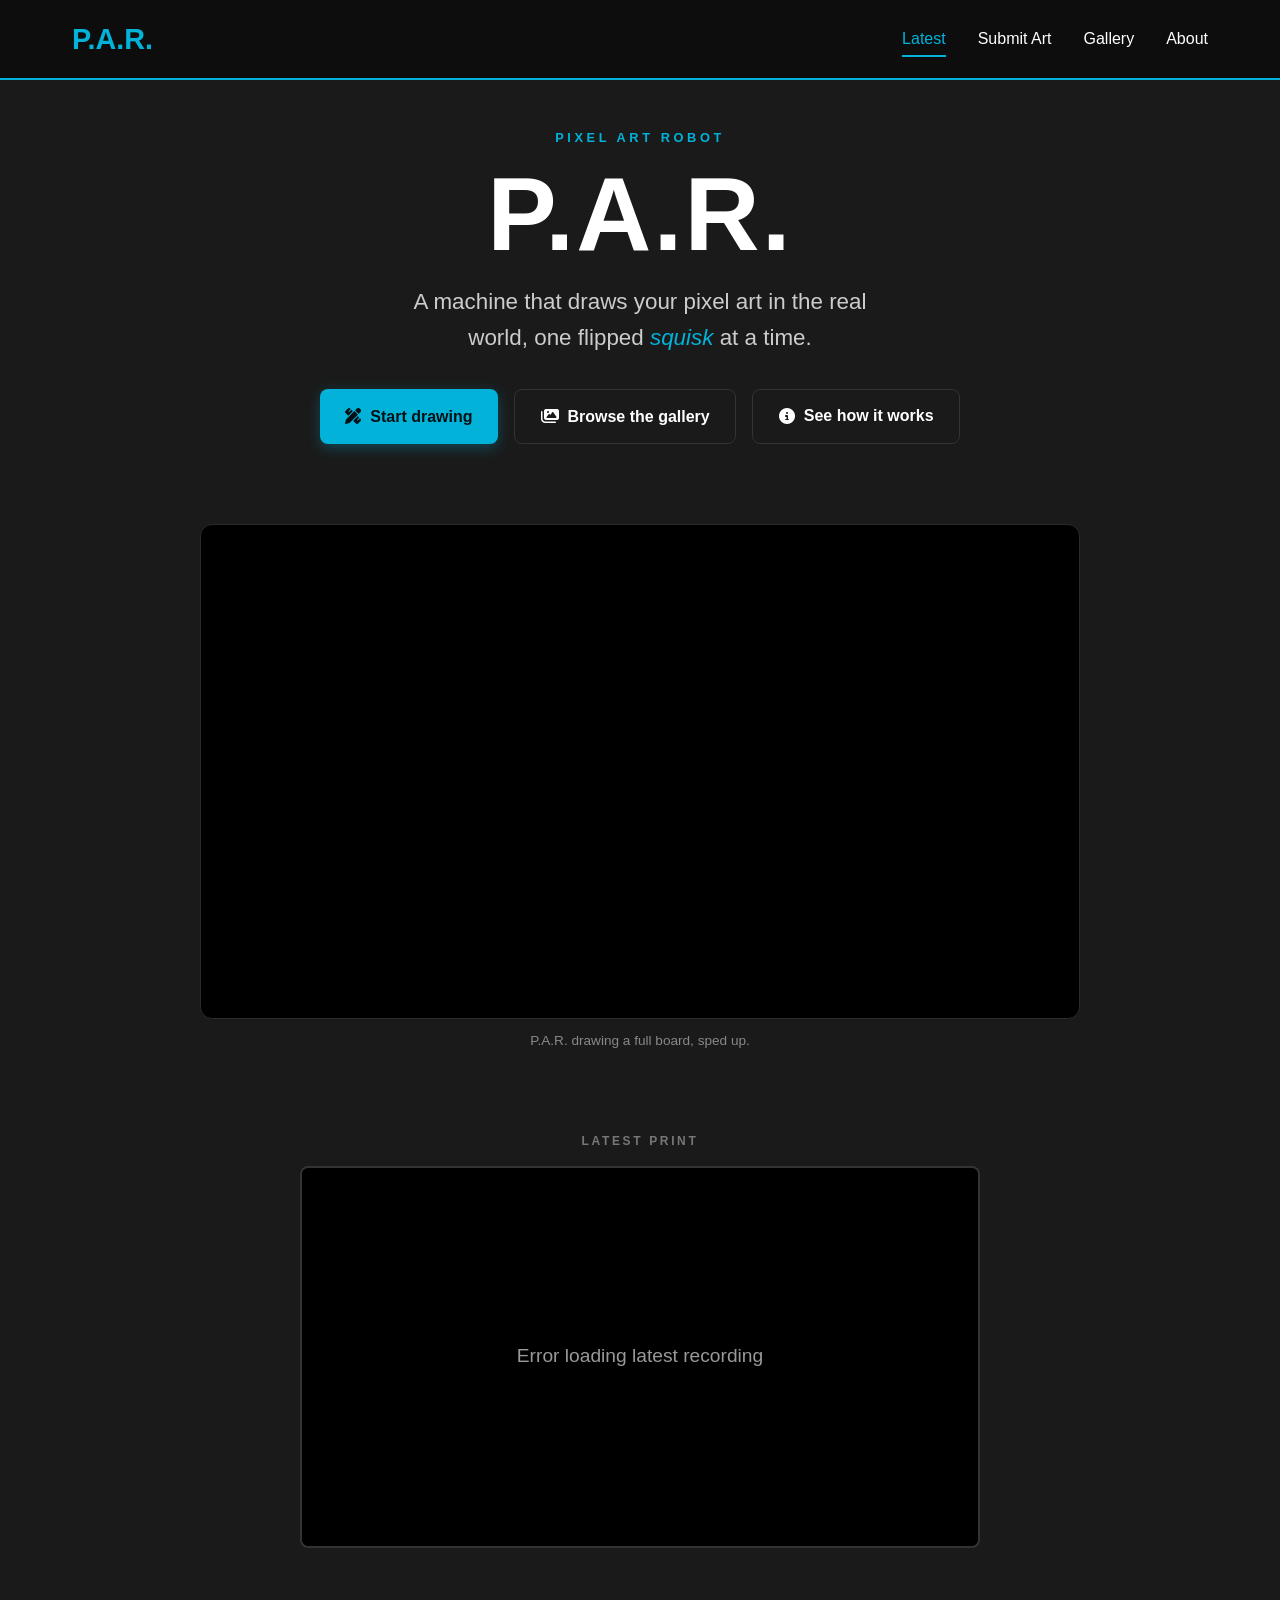
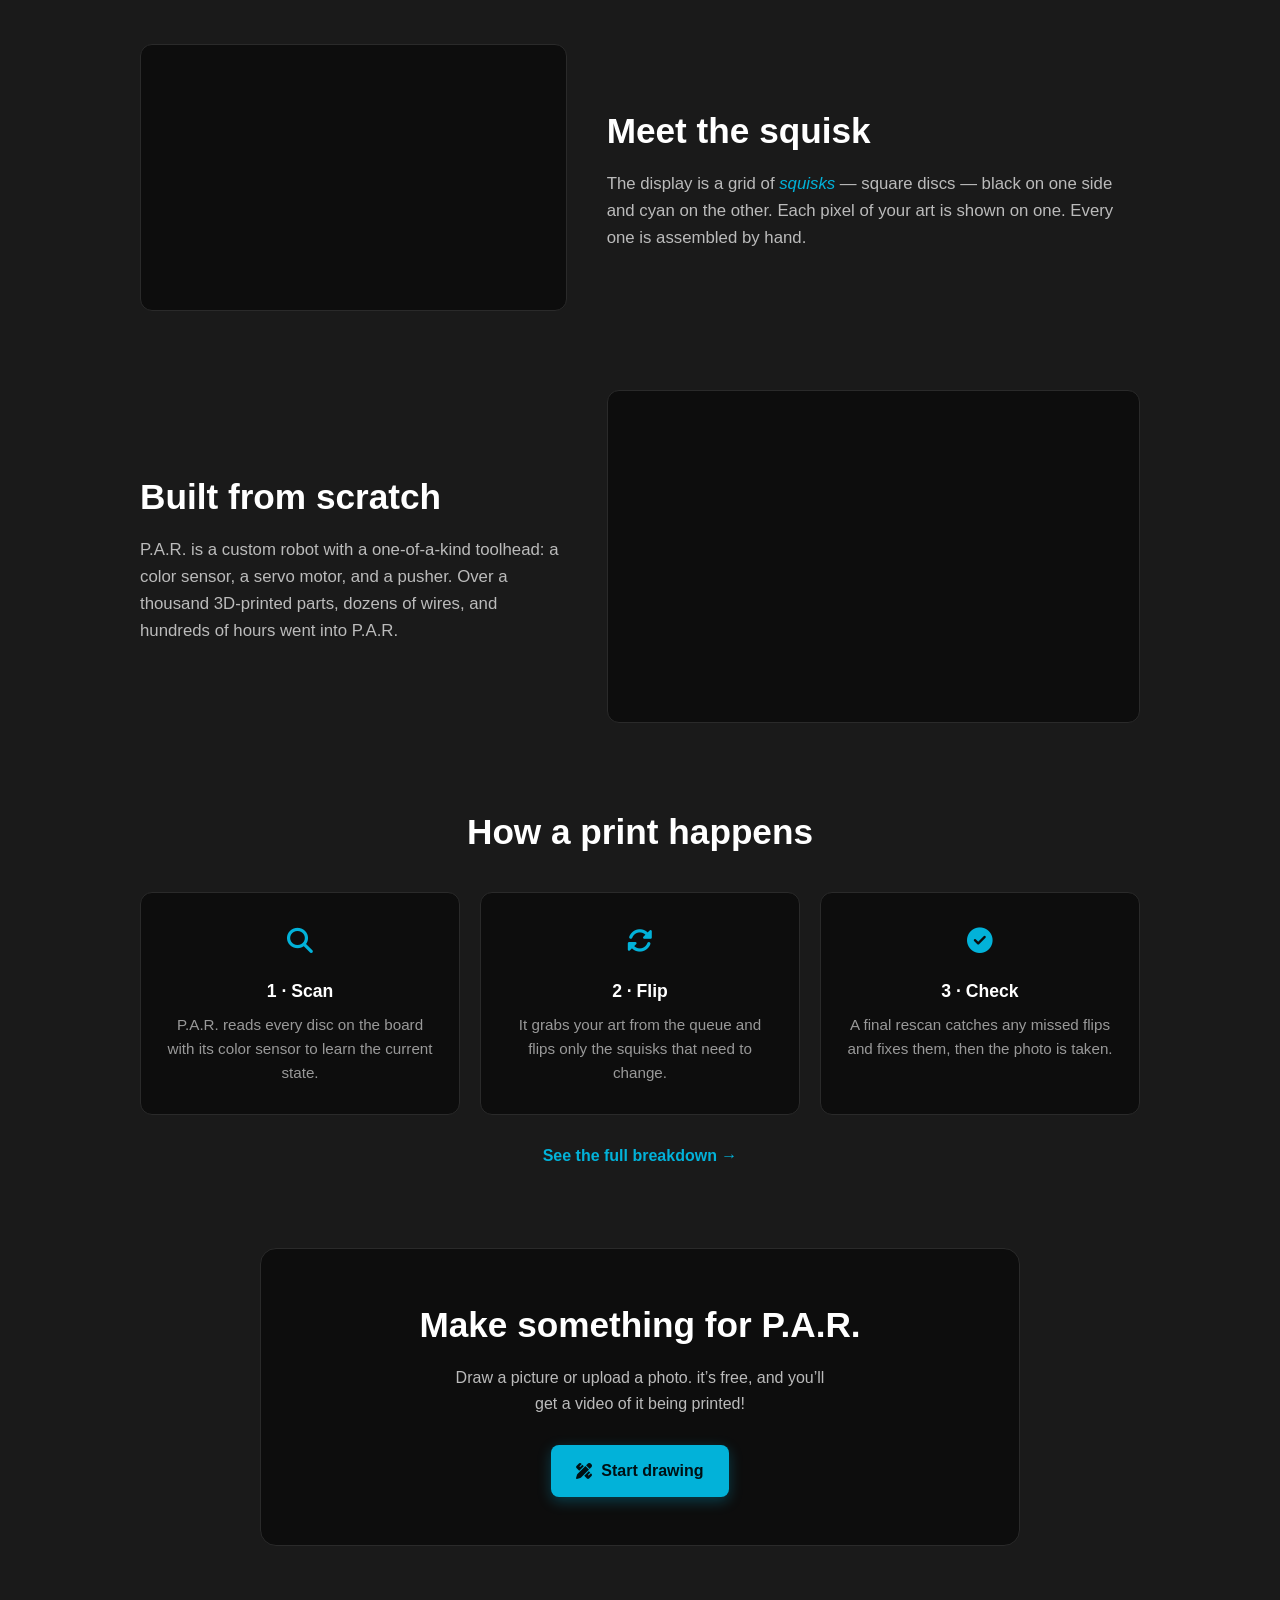
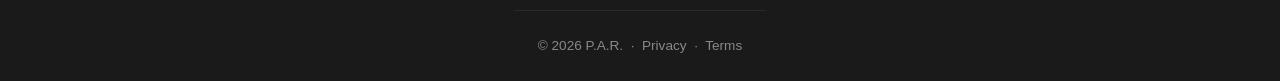
==== commit 077daa8c: "Add global Privacy/Terms footer to the SPA Small site-wide footer (sibling of <main>, visible on eve" ====
--- a/index.html
+++ b/index.html
@@ -239,7 +239,7 @@
                 <div id="nameModal" class="upload-modal hidden">
                     <div class="modal-content name-modal-content">
                         <h2 class="name-modal-title">Add details to your art</h2>
-                        <input type="text" id="pictureName" class="name-modal-input" placeholder="Enter a title for your artwork..." maxlength="100" autocomplete="off">
+                        <input type="text" id="pictureName" class="name-modal-input" placeholder="Enter a title for your artwork (required)..." maxlength="100" autocomplete="off">
                         <p id="pictureNameError" class="name-modal-error hidden">A title is required.</p>
                         <input type="text" id="pictureArtist" class="name-modal-input" placeholder="Artist name (optional)" maxlength="100" autocomplete="name">
                         <input type="email" id="pictureEmail" class="name-modal-input" placeholder="Email to be notified when it prints (optional)" maxlength="254" autocomplete="email" inputmode="email">
@@ -330,6 +330,11 @@
         </section>
     </main>
 
+    <!-- Site footer (shown on every tab) -->
+    <footer class="site-footer">
+        <p>&copy; 2026 P.A.R. &nbsp;·&nbsp; <a href="/privacy.html">Privacy</a> &nbsp;·&nbsp; <a href="/terms.html">Terms</a></p>
+    </footer>
+
     <script src="/script.js"></script>
 </body>
 </html>
--- a/style.css
+++ b/style.css
@@ -1573,6 +1573,14 @@
     overscroll-behavior: contain;
 }
 
+/* Flex children shrink to fit their container by default, so the bitmap, the
+   photo and the 16/9 recording box were being vertically crushed to squeeze
+   inside max-height instead of overflowing. Pin them to their natural size and
+   let .gallery-modal-scroll scroll. */
+.gallery-modal-scroll > * {
+    flex-shrink: 0;
+}
+
 .gallery-modal-name {
     font-size: 1.1rem;
     font-weight: 600;
@@ -1635,6 +1643,8 @@
 .gallery-modal-video {
     width: 100%;
     aspect-ratio: 16 / 9;
+    /* Belt-and-braces against the flex crush; see .gallery-modal-scroll > *. */
+    flex-shrink: 0;
     margin-top: 0.75rem;
     border: 1px solid #333333;
     border-radius: 4px;
@@ -1813,3 +1823,23 @@
         padding-bottom: 1rem;
     }
 }
+
+/* Global site footer (Privacy / Terms) — matches the legal pages */
+.site-footer {
+    border-top: 1px solid #2a2a2a;
+    max-width: 820px;
+    margin: 0 auto;
+    padding: 1.5rem;
+    color: #888888;
+    font-size: 0.85rem;
+    text-align: center;
+}
+
+.site-footer a {
+    color: #888888;
+    text-decoration: none;
+}
+
+.site-footer a:hover {
+    color: #02b2d9;
+}
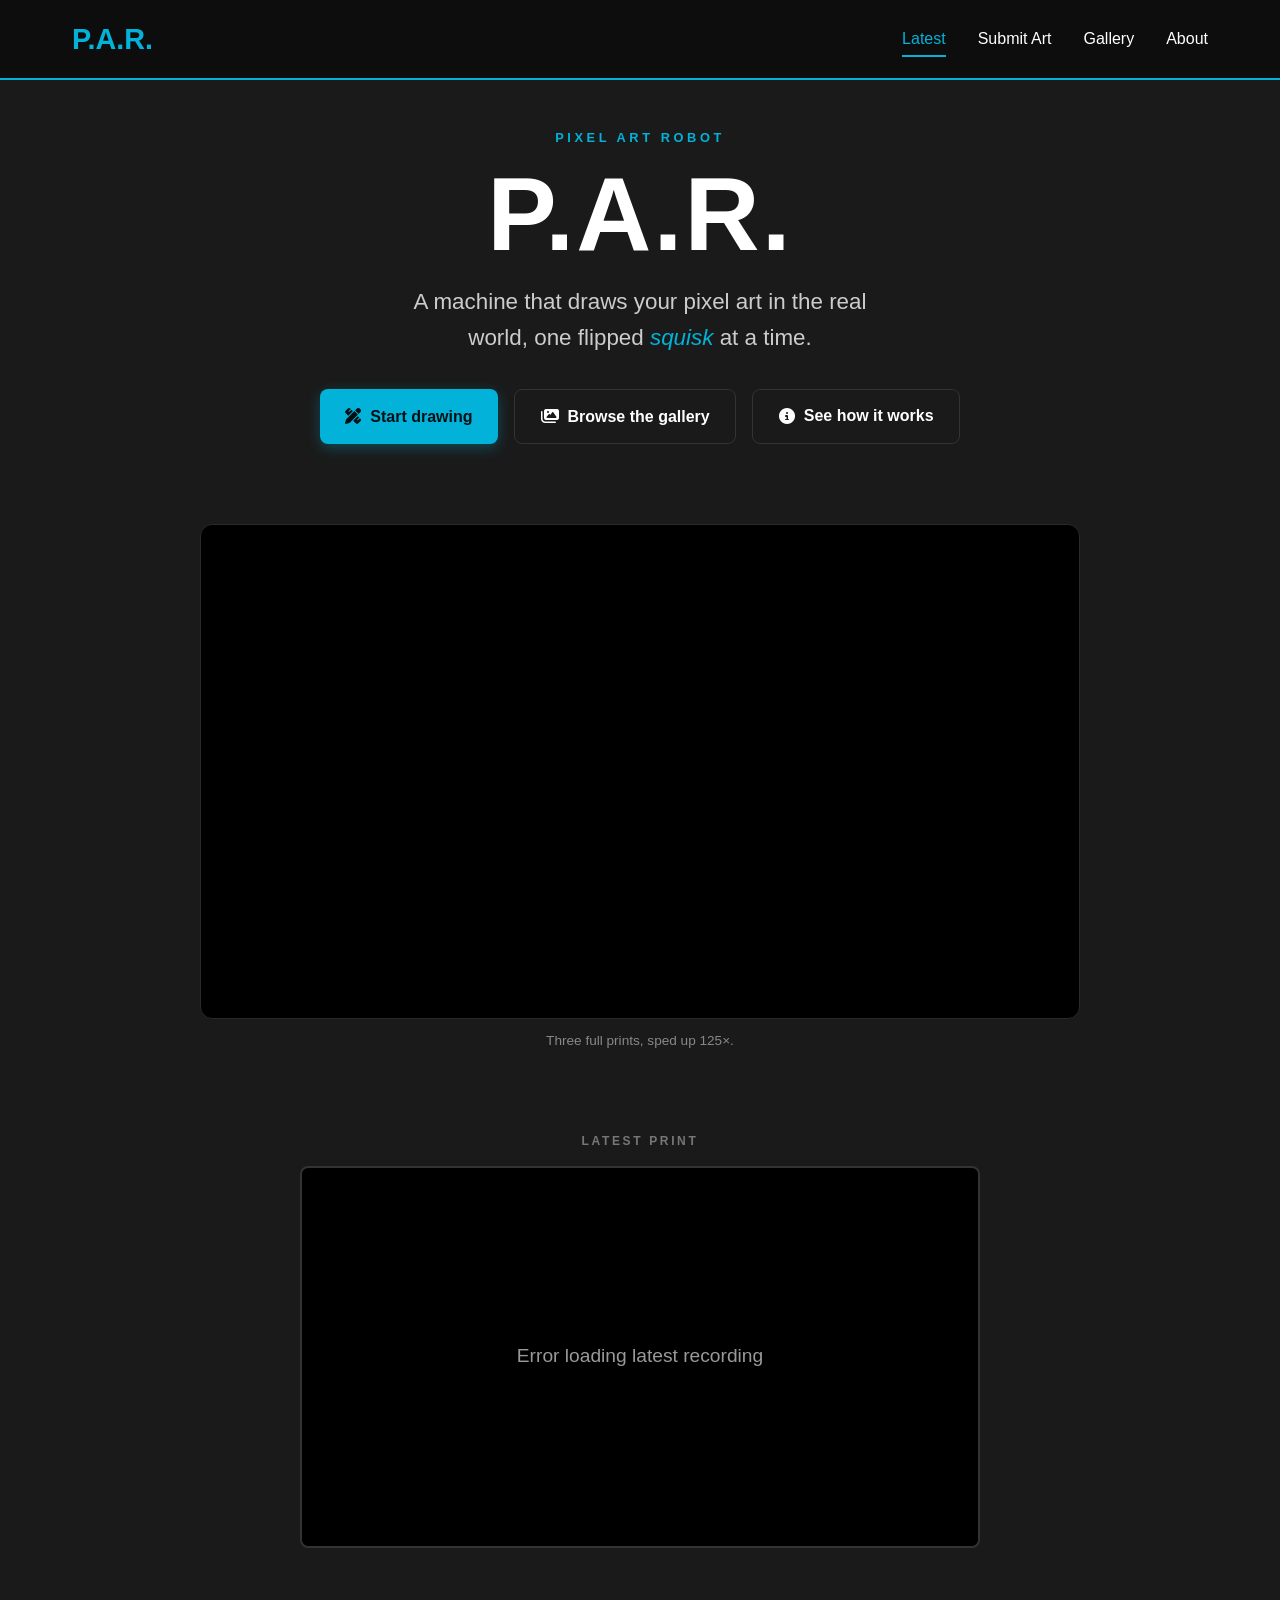
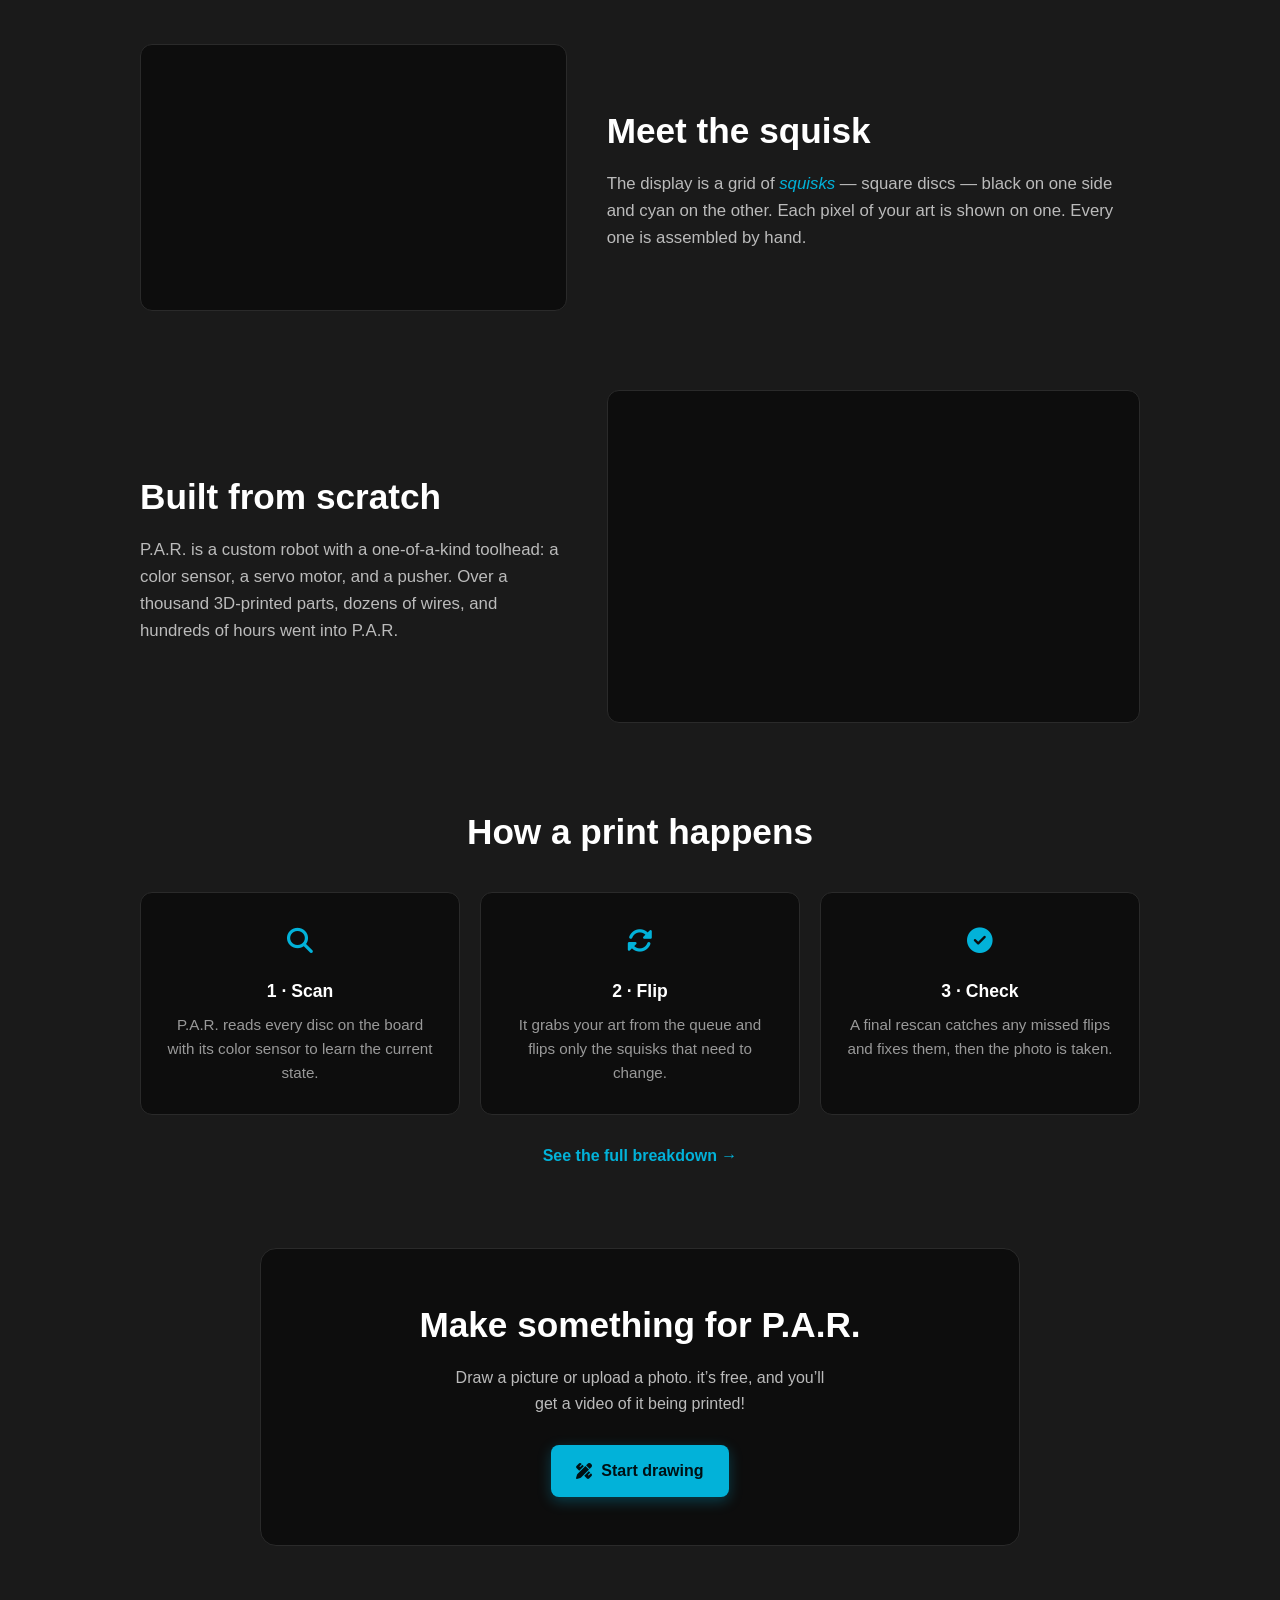
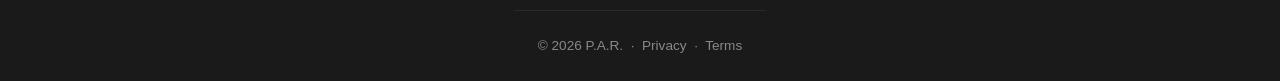
==== commit 769fa7be: "Replace hero video with 125x three-print timelapse Cai, Slinking Through the Night, and Okami Wolf, " ====
--- a/index.html
+++ b/index.html
@@ -46,9 +46,9 @@
             <!-- Hero video: the drawing timelapse -->
             <div class="home-hero-video reveal">
                 <video class="hero-video" autoplay muted loop playsinline preload="auto">
-                    <source src="/media/drawing-timelapse.mp4" type="video/mp4">
+                    <source src="/media/hero-timelapse.mp4" type="video/mp4">
                 </video>
-                <p class="home-hero-video-caption">P.A.R. drawing a full board, sped up.</p>
+                <p class="home-hero-video-caption">Three full prints, sped up 125&times;.</p>
             </div>
 
             <!-- Featured latest recording (filled by loadLatestRecording) -->
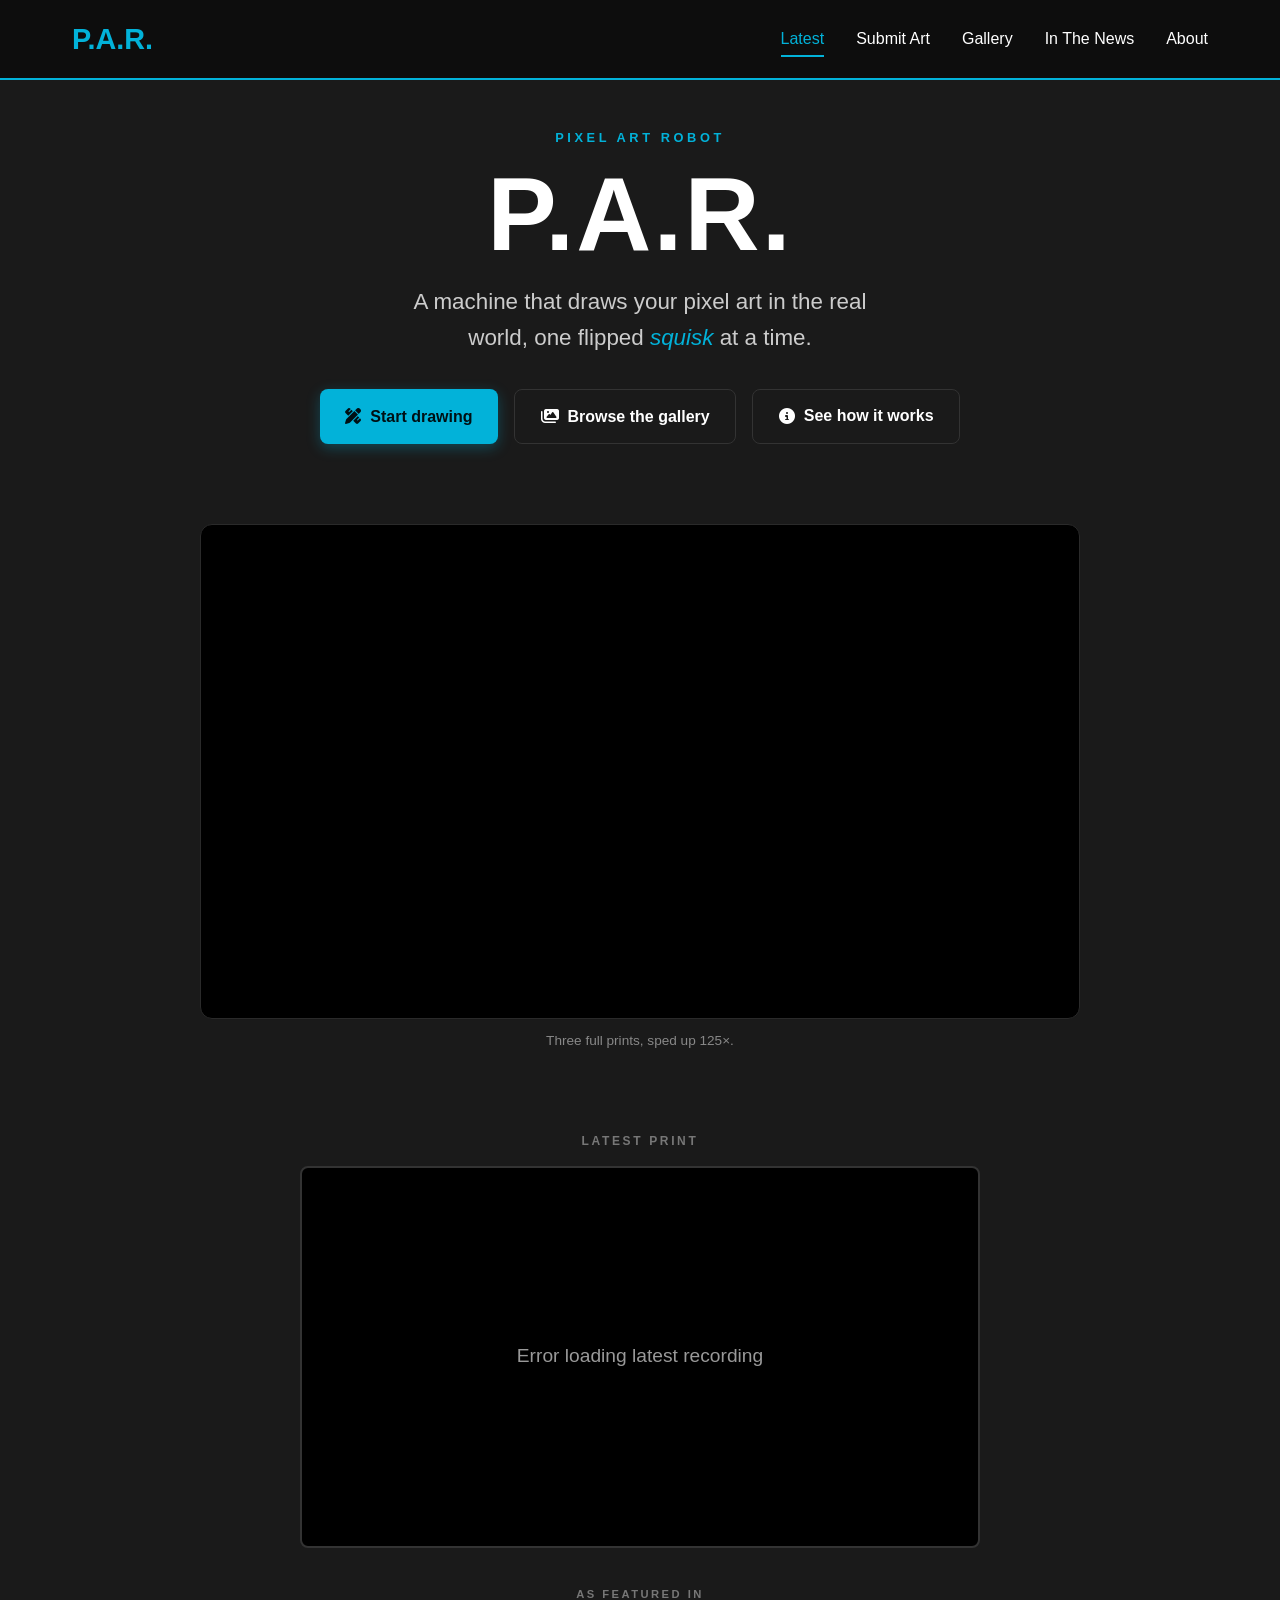
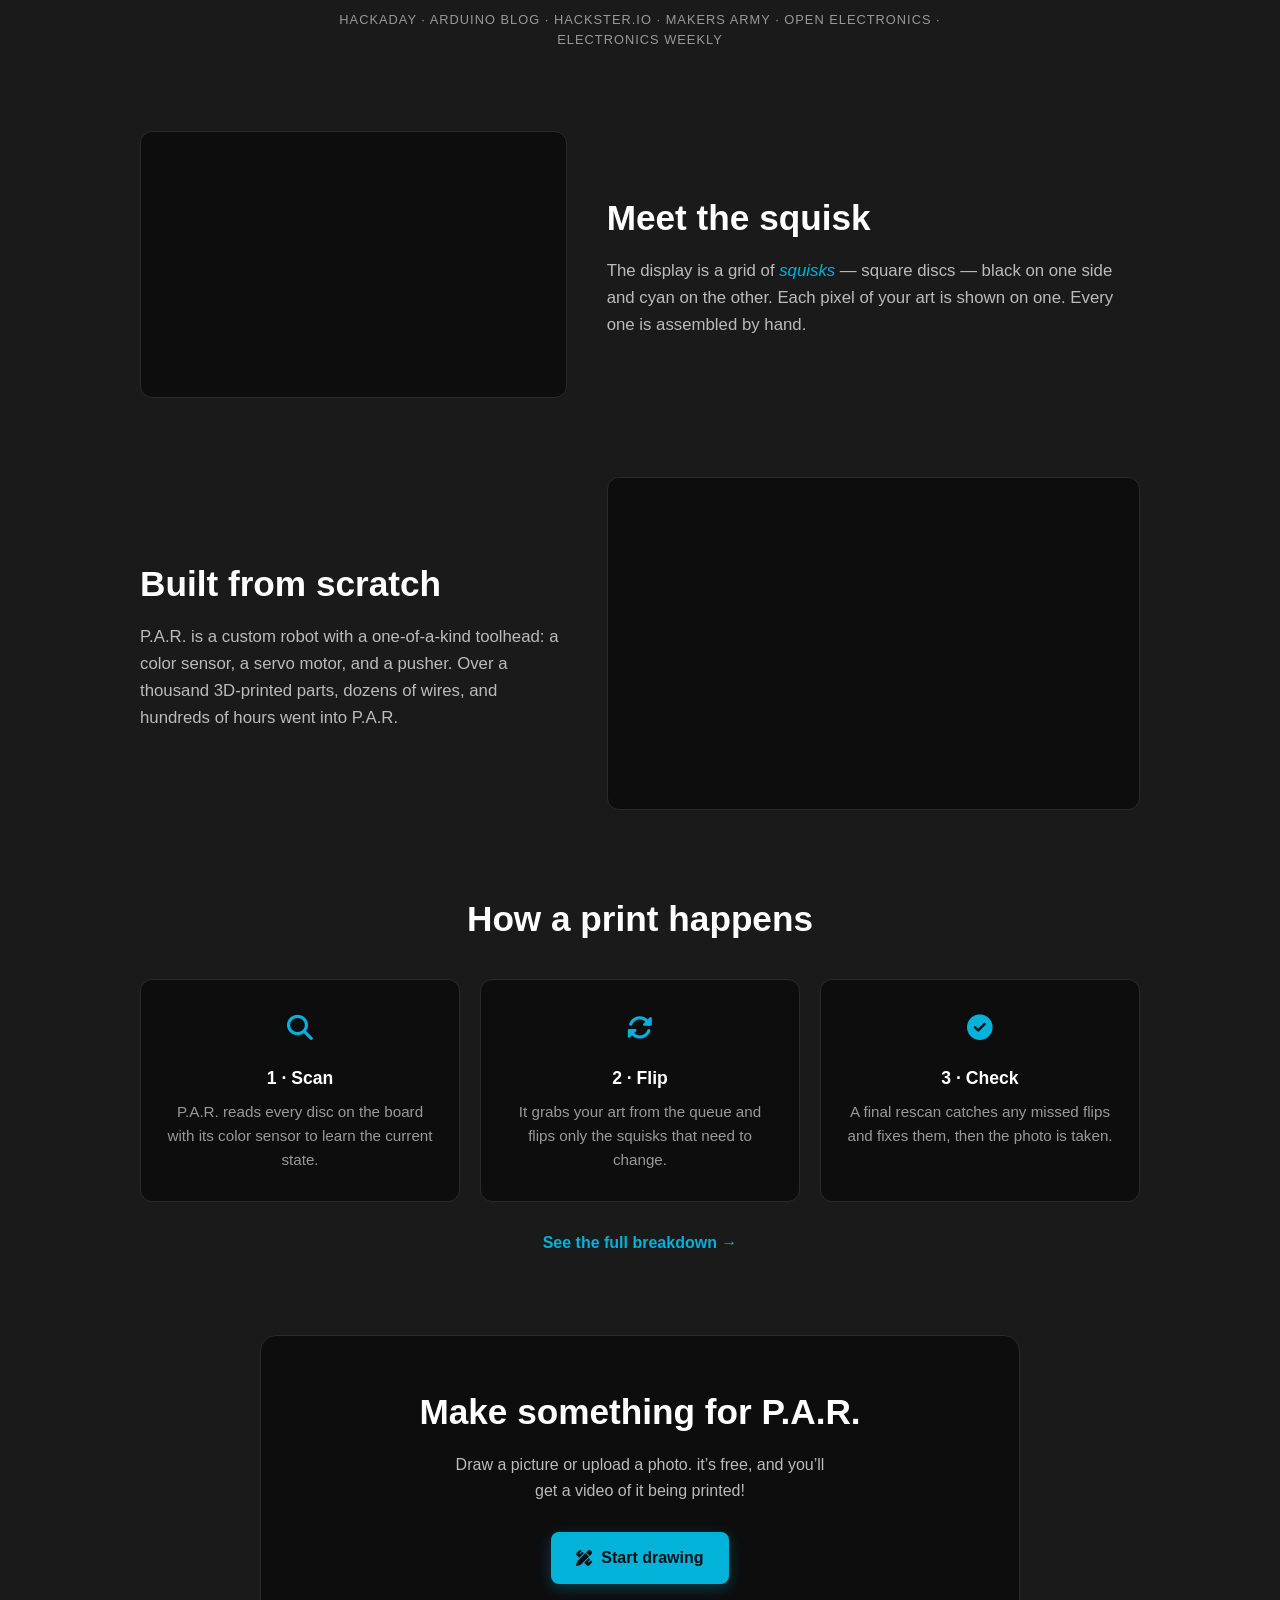
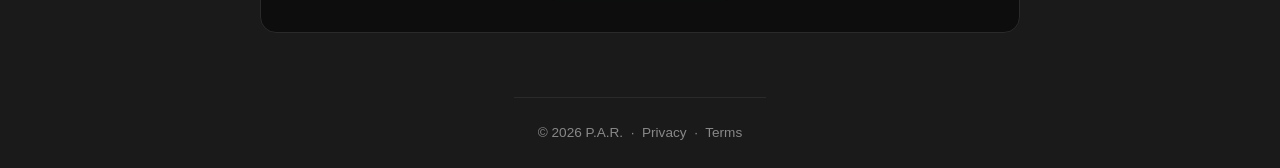
==== commit 1b23b265: "Merge feat/in-the-news: In The News page" ====
--- a/index.html
+++ b/index.html
@@ -17,6 +17,7 @@
                 <li><a href="/latest" class="nav-link" data-tab="latest">Latest</a></li>
                 <li><a href="/upload" class="nav-link" data-tab="upload">Submit Art</a></li>
                 <li><a href="/gallery" class="nav-link" data-tab="gallery">Gallery</a></li>
+                <li><a href="/news" class="nav-link" data-tab="news">In The News</a></li>
                 <li><a href="/about" class="nav-link" data-tab="about">About</a></li>
             </ul>
         </div>
@@ -55,6 +56,11 @@
             <div class="home-featured reveal">
                 <p class="home-featured-label">Latest print</p>
                 <div class="latest-container"></div>
+                <!-- Sibling of .latest-container, which loadLatestRecording() clears. -->
+                <a href="/news" class="home-featured-in nav-link" data-tab="news">
+                    <span class="home-featured-in-label">As featured in</span>
+                    <span class="home-featured-in-outlets">Hackaday &middot; Arduino Blog &middot; Hackster.io &middot; Makers Army &middot; Open Electronics &middot; Electronics Weekly</span>
+                </a>
             </div>
 
             <!-- Showcase: squisk assembly -->
@@ -286,7 +292,56 @@
                         <p id="galleryModalPending" class="gallery-modal-pending hidden">In progress &mdash; check back once printing finishes.</p>
                         <p id="galleryModalQueue" class="gallery-modal-pending hidden"></p>
                         <div id="galleryModalVideo" class="gallery-modal-video hidden"></div>
-                    </div>
+                        <a id="galleryModalWatch" class="video-watch-link hidden" target="_blank" rel="noopener noreferrer"><i class="fa-brands fa-youtube"></i> Watch on YouTube</a>
+                    </div>
+                </div>
+            </div>
+        </section>
+
+        <!-- In The News Tab (newest first) -->
+        <section id="news" class="tab-content">
+            <div class="news-container">
+                <header class="news-header">
+                    <h2>In The News</h2>
+                    <p>Thanks to all of these outlets for finding P.A.R. and taking the time to write about it!</p>
+                </header>
+                <div class="news-grid">
+                    <article class="news-card">
+                        <p class="news-meta"><span class="news-outlet">Makers Army</span> &middot; <time datetime="2026-10-14">Oct 14, 2026</time></p>
+                        <h3 class="news-headline"><a href="https://makersarmy.com/articles/par-robot-wall-pixel-art" target="_blank" rel="noopener noreferrer">One Robot, 1,000 Printed Parts and a Wall of Pixel Art</a></h3>
+                        <blockquote class="news-quote" cite="https://makersarmy.com/articles/par-robot-wall-pixel-art">&ldquo;It is painfully slow compared with an LED screen. That is the point. Watching the image arrive is the artwork, in the same way a pen plotter is more mesmerising than a page appearing from an office printer.&rdquo;</blockquote>
+                        <a class="news-read" href="https://makersarmy.com/articles/par-robot-wall-pixel-art" target="_blank" rel="noopener noreferrer">Read article <i class="fa-solid fa-arrow-right"></i></a>
+                    </article>
+                    <article class="news-card">
+                        <p class="news-meta"><span class="news-outlet">Open Electronics</span> &middot; <time datetime="2026-09-20">Sep 20, 2026</time></p>
+                        <h3 class="news-headline"><a href="https://www.open-electronics.org/p-a-r-a-robot-that-draws-pixel-art-by-flipping-disks/" target="_blank" rel="noopener noreferrer">P.A.R.: a robot that draws pixel art by flipping disks</a></h3>
+                        <blockquote class="news-quote" cite="https://www.open-electronics.org/p-a-r-a-robot-that-draws-pixel-art-by-flipping-disks/">&ldquo;Assembling the 666 squisks requires patience and precision, but the result is a mechanical display unlike any other.&rdquo;</blockquote>
+                        <a class="news-read" href="https://www.open-electronics.org/p-a-r-a-robot-that-draws-pixel-art-by-flipping-disks/" target="_blank" rel="noopener noreferrer">Read article <i class="fa-solid fa-arrow-right"></i></a>
+                    </article>
+                    <article class="news-card">
+                        <p class="news-meta"><span class="news-outlet">Hackster.io</span> &middot; <time datetime="2026-09">Sep 2026</time></p>
+                        <h3 class="news-headline"><a href="https://www.hackster.io/news/this-flip-squisk-display-is-nothing-like-a-flip-disc-display-864537b23f5f" target="_blank" rel="noopener noreferrer">This &ldquo;Flip-Squisk&rdquo; Display Is Nothing Like a Flip-Disc Display</a></h3>
+                        <blockquote class="news-quote" cite="https://www.hackster.io/news/this-flip-squisk-display-is-nothing-like-a-flip-disc-display-864537b23f5f">&ldquo;It is much slower than a traditional flip-disc display, but that&rsquo;s okay. This is an art piece, not a departure board in a train station that needs a practical refresh rate.&rdquo;</blockquote>
+                        <a class="news-read" href="https://www.hackster.io/news/this-flip-squisk-display-is-nothing-like-a-flip-disc-display-864537b23f5f" target="_blank" rel="noopener noreferrer">Read article <i class="fa-solid fa-arrow-right"></i></a>
+                    </article>
+                    <article class="news-card">
+                        <p class="news-meta"><span class="news-outlet">Electronics Weekly</span> &middot; <time datetime="2026-09-01">Sep 1, 2026</time></p>
+                        <h3 class="news-headline"><a href="https://www.electronicsweekly.com/blogs/gadget-master/displayscreen/pixel-art-robot-offers-one-flipped-squisk-at-a-time-2026-09/" target="_blank" rel="noopener noreferrer">Pixel Art Robot draws one flipped squisk at a time</a></h3>
+                        <blockquote class="news-quote" cite="https://www.electronicsweekly.com/blogs/gadget-master/displayscreen/pixel-art-robot-offers-one-flipped-squisk-at-a-time-2026-09/">&ldquo;There&rsquo;s so much to learn. In my case, what exactly is a flip-squisk?!&rdquo;</blockquote>
+                        <a class="news-read" href="https://www.electronicsweekly.com/blogs/gadget-master/displayscreen/pixel-art-robot-offers-one-flipped-squisk-at-a-time-2026-09/" target="_blank" rel="noopener noreferrer">Read article <i class="fa-solid fa-arrow-right"></i></a>
+                    </article>
+                    <article class="news-card">
+                        <p class="news-meta"><span class="news-outlet">Arduino Blog</span> &middot; <time datetime="2026-08-31">Aug 31, 2026</time></p>
+                        <h3 class="news-headline"><a href="https://blog.arduino.cc/2026/08/31/p-a-r-is-a-flip-squisk-display-that-draws-your-pixel-art/" target="_blank" rel="noopener noreferrer">P.A.R. is a flip-squisk display that draws your pixel art</a></h3>
+                        <blockquote class="news-quote" cite="https://blog.arduino.cc/2026/08/31/p-a-r-is-a-flip-squisk-display-that-draws-your-pixel-art/">&ldquo;Instead, there is a robot behind the display that reaches over to each squisk and physically flips it. There are no solenoids or magnets. That robot is kind of like a pen plotter turned up vertically, with a servo-actuated pin that pushes squisks around.&rdquo;</blockquote>
+                        <a class="news-read" href="https://blog.arduino.cc/2026/08/31/p-a-r-is-a-flip-squisk-display-that-draws-your-pixel-art/" target="_blank" rel="noopener noreferrer">Read article <i class="fa-solid fa-arrow-right"></i></a>
+                    </article>
+                    <article class="news-card">
+                        <p class="news-meta"><span class="news-outlet">Hackaday</span> &middot; <time datetime="2026-08-31">Aug 31, 2026</time></p>
+                        <h3 class="news-headline"><a href="https://hackaday.com/2026/08/31/a-flip-disc-display-that-does-it-slow-and-steady/" target="_blank" rel="noopener noreferrer">A Flip Disc Display That Does It Slow And Steady</a></h3>
+                        <blockquote class="news-quote" cite="https://hackaday.com/2026/08/31/a-flip-disc-display-that-does-it-slow-and-steady/">&ldquo;[Zimm] has built an altogether different kind of flip disc display, though, which gets around this with a complexity all its own.&rdquo;</blockquote>
+                        <a class="news-read" href="https://hackaday.com/2026/08/31/a-flip-disc-display-that-does-it-slow-and-steady/" target="_blank" rel="noopener noreferrer">Read article <i class="fa-solid fa-arrow-right"></i></a>
+                    </article>
                 </div>
             </div>
         </section>
--- a/style.css
+++ b/style.css
@@ -1360,6 +1360,164 @@
     color: #cccccc;
 }
 
+/* In The News Tab */
+#news.tab-content.active {
+    align-items: flex-start;
+    justify-content: flex-start;
+    flex-direction: column;
+}
+
+.news-container {
+    width: 100%;
+    max-width: 1000px;
+    margin: 0 auto;
+    padding: 1rem 0;
+}
+
+.news-header {
+    margin-bottom: 2rem;
+}
+
+.news-header h2 {
+    color: #02b2d9;
+    margin-bottom: 0.75rem;
+    font-size: 1.6rem;
+}
+
+.news-header p {
+    color: #cccccc;
+}
+
+.news-grid {
+    display: grid;
+    grid-template-columns: repeat(2, minmax(0, 1fr));
+    gap: 1.25rem;
+}
+
+.news-card {
+    display: flex;
+    flex-direction: column;
+    gap: 0.75rem;
+    padding: 1.5rem;
+    background-color: #141414;
+    border: 1px solid #2a2a2a;
+    border-radius: 10px;
+    transition: border-color 0.2s ease;
+}
+
+.news-card:hover {
+    border-color: #02b2d9;
+}
+
+.news-meta {
+    margin: 0;
+    font-size: 0.75rem;
+    font-weight: 700;
+    letter-spacing: 0.14em;
+    text-transform: uppercase;
+    color: #888888;
+}
+
+.news-outlet {
+    color: #02b2d9;
+}
+
+.news-headline {
+    margin: 0;
+    font-size: 1.15rem;
+    line-height: 1.35;
+}
+
+.news-headline a {
+    color: #ffffff;
+    text-decoration: none;
+}
+
+.news-headline a:hover {
+    color: #02b2d9;
+}
+
+.news-quote {
+    margin: 0;
+    padding-left: 0.9rem;
+    border-left: 2px solid #333333;
+    color: #bbbbbb;
+    font-style: italic;
+    line-height: 1.55;
+    flex: 1;
+}
+
+.news-read {
+    align-self: flex-start;
+    color: #02b2d9;
+    font-weight: 700;
+    text-decoration: none;
+}
+
+.news-read i {
+    font-size: 0.8em;
+    margin-left: 0.25rem;
+    transition: transform 0.2s ease;
+}
+
+.news-read:hover i {
+    transform: translateX(3px);
+}
+
+/* "As featured in" strip under the Latest print */
+.home-featured-in {
+    display: flex;
+    flex-direction: column;
+    gap: 0.35rem;
+    margin-top: 0.5rem;
+    text-decoration: none;
+    color: #777777;
+    font-size: 0.8rem;
+}
+
+.home-featured-in-label {
+    font-size: 0.7rem;
+    font-weight: 700;
+    letter-spacing: 0.22em;
+    text-transform: uppercase;
+}
+
+.home-featured-in-outlets {
+    color: #999999;
+    letter-spacing: 0.08em;
+    text-transform: uppercase;
+    line-height: 1.6;
+    transition: color 0.2s ease;
+}
+
+.home-featured-in:hover .home-featured-in-outlets {
+    color: #02b2d9;
+}
+
+@media (max-width: 768px) {
+    .news-grid {
+        grid-template-columns: 1fr;
+    }
+
+    .navbar-menu {
+        flex-wrap: wrap;
+        justify-content: center;
+        row-gap: 0.5rem;
+    }
+}
+
+/* Five nav items: tighten on phones so they stay on one row. */
+@media (max-width: 480px) {
+    .navbar-container {
+        padding: 0 0.75rem;
+    }
+
+    .navbar-menu {
+        column-gap: 0.75rem;
+        font-size: 0.9rem;
+    }
+}
+
 /* Gallery Tab */
 #gallery.tab-content.active {
     align-items: flex-start;
@@ -1659,6 +1817,37 @@
     display: block;
 }
 
+/* "Watch on YouTube" link shown under every embedded recording, always — a
+   blocker- and future-proof way to reach the video when the embed can't play. */
+.video-watch-link {
+    align-self: center;
+    display: inline-flex;
+    align-items: center;
+    gap: 0.5rem;
+    margin-top: 0.6rem;
+    padding: 0.55rem 1.2rem;
+    font-size: 0.95rem;
+    font-weight: 700;
+    border-radius: 8px;
+    text-decoration: none;
+    background-color: #02b2d9;
+    color: #001014;
+    transition: background-color 0.2s ease, transform 0.2s ease;
+}
+
+.video-watch-link:hover {
+    background-color: #29c6e8;
+    transform: translateY(-2px);
+}
+
+.video-watch-link i {
+    font-size: 1.15em;
+}
+
+.video-watch-link.hidden {
+    display: none;
+}
+
 .gallery-modal-pending a {
     color: #02b2d9;
     text-decoration: none;
